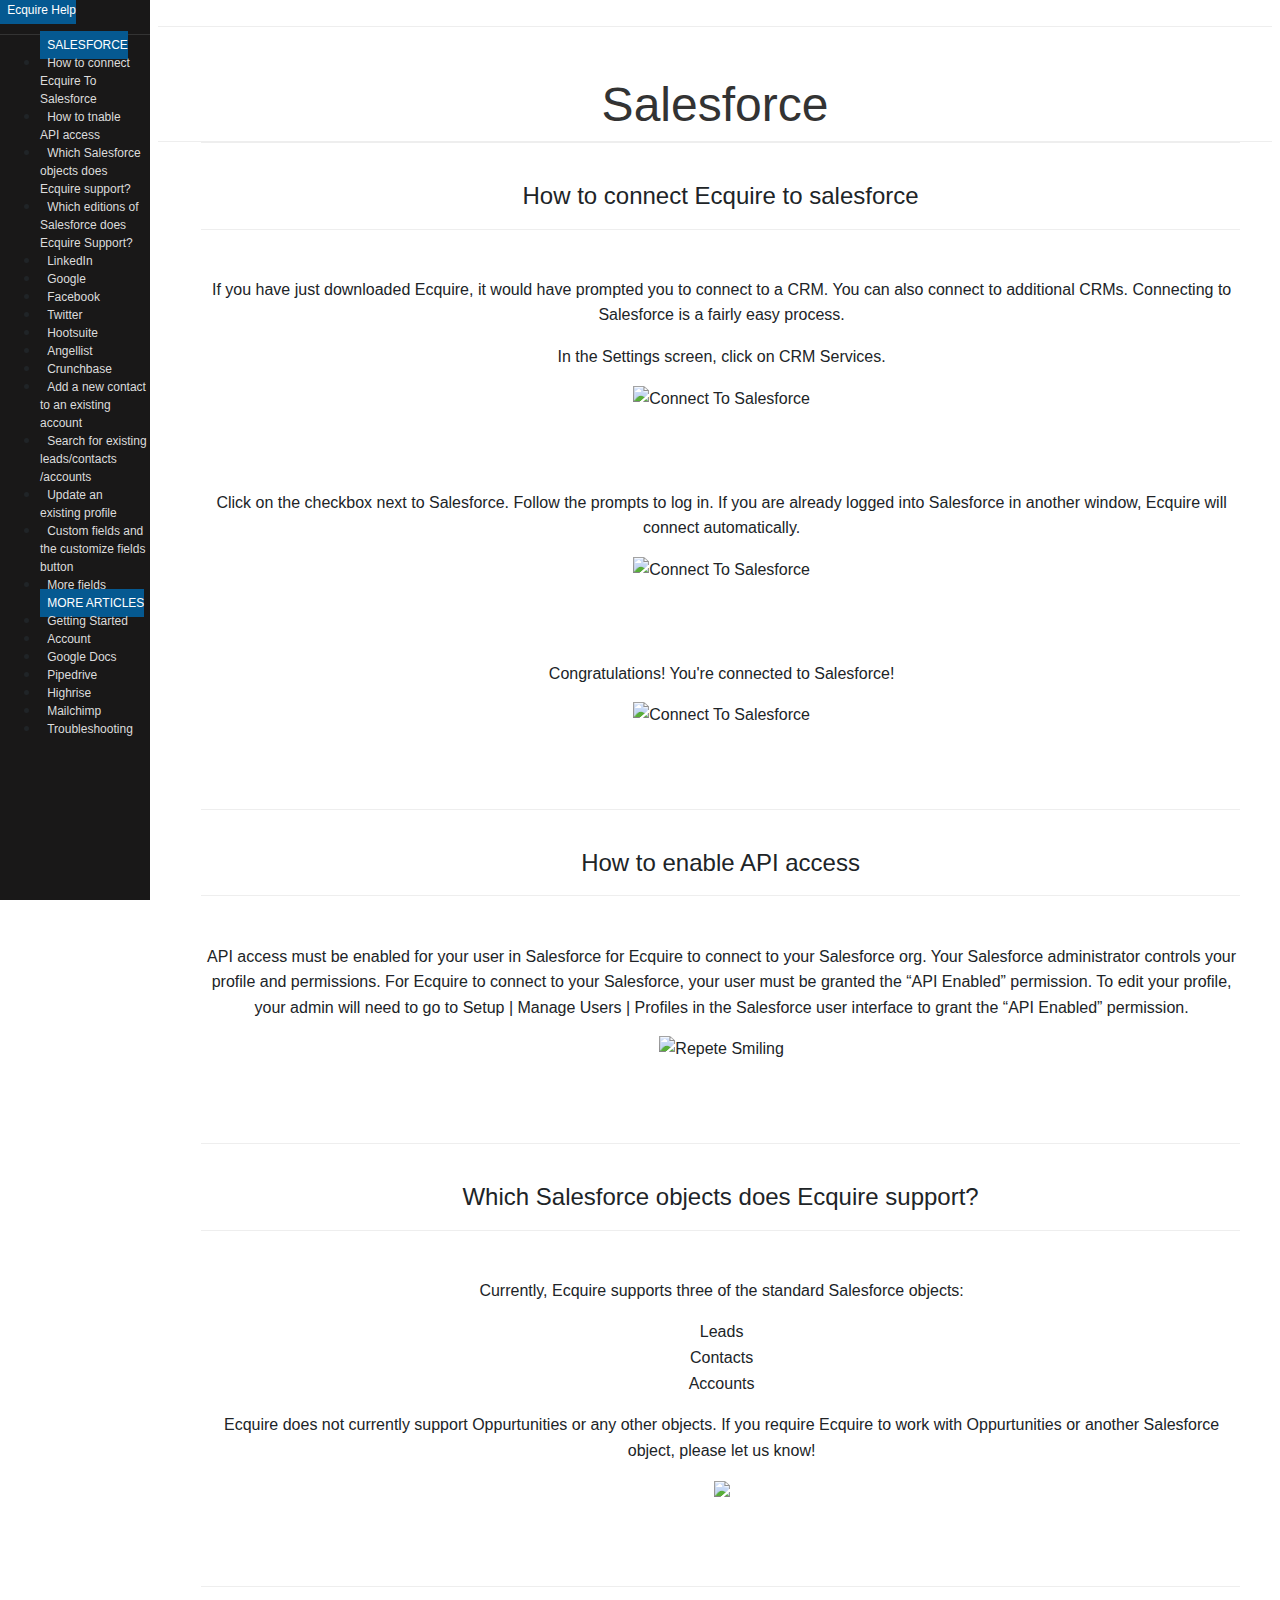
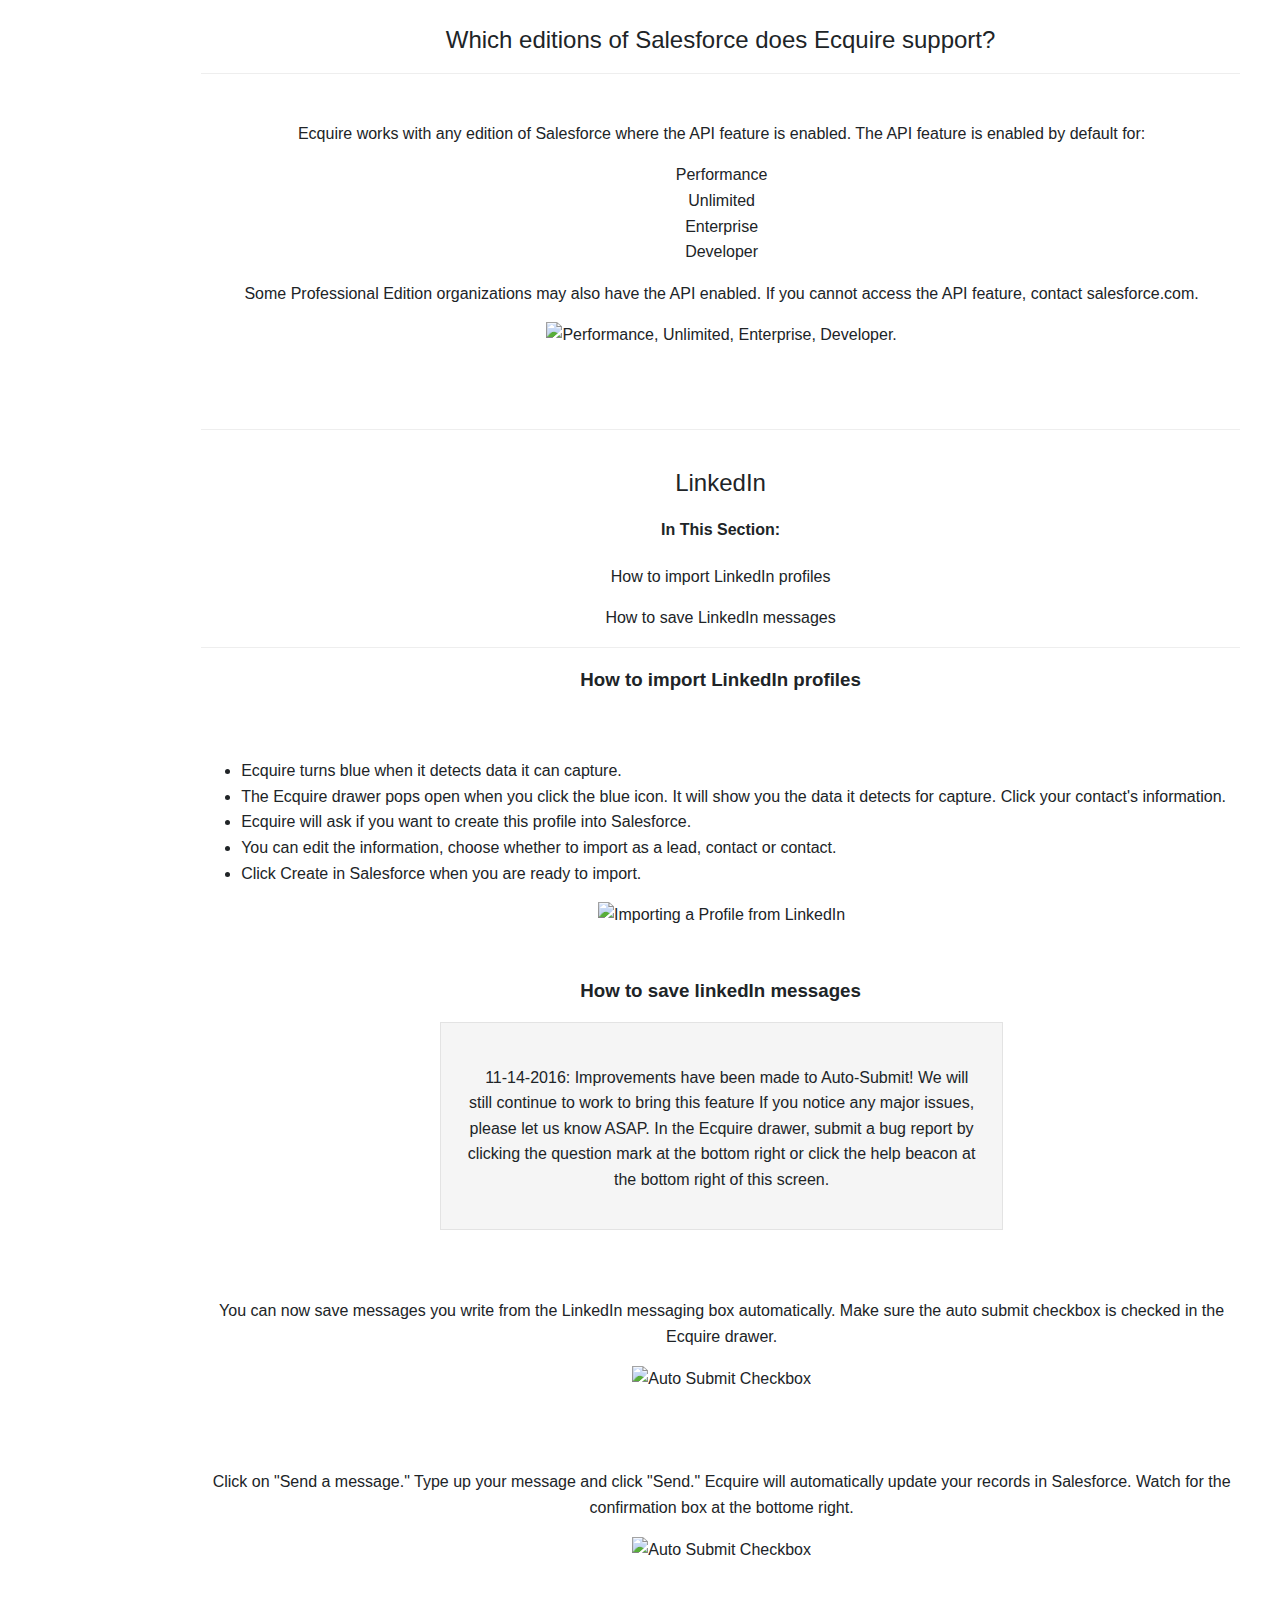
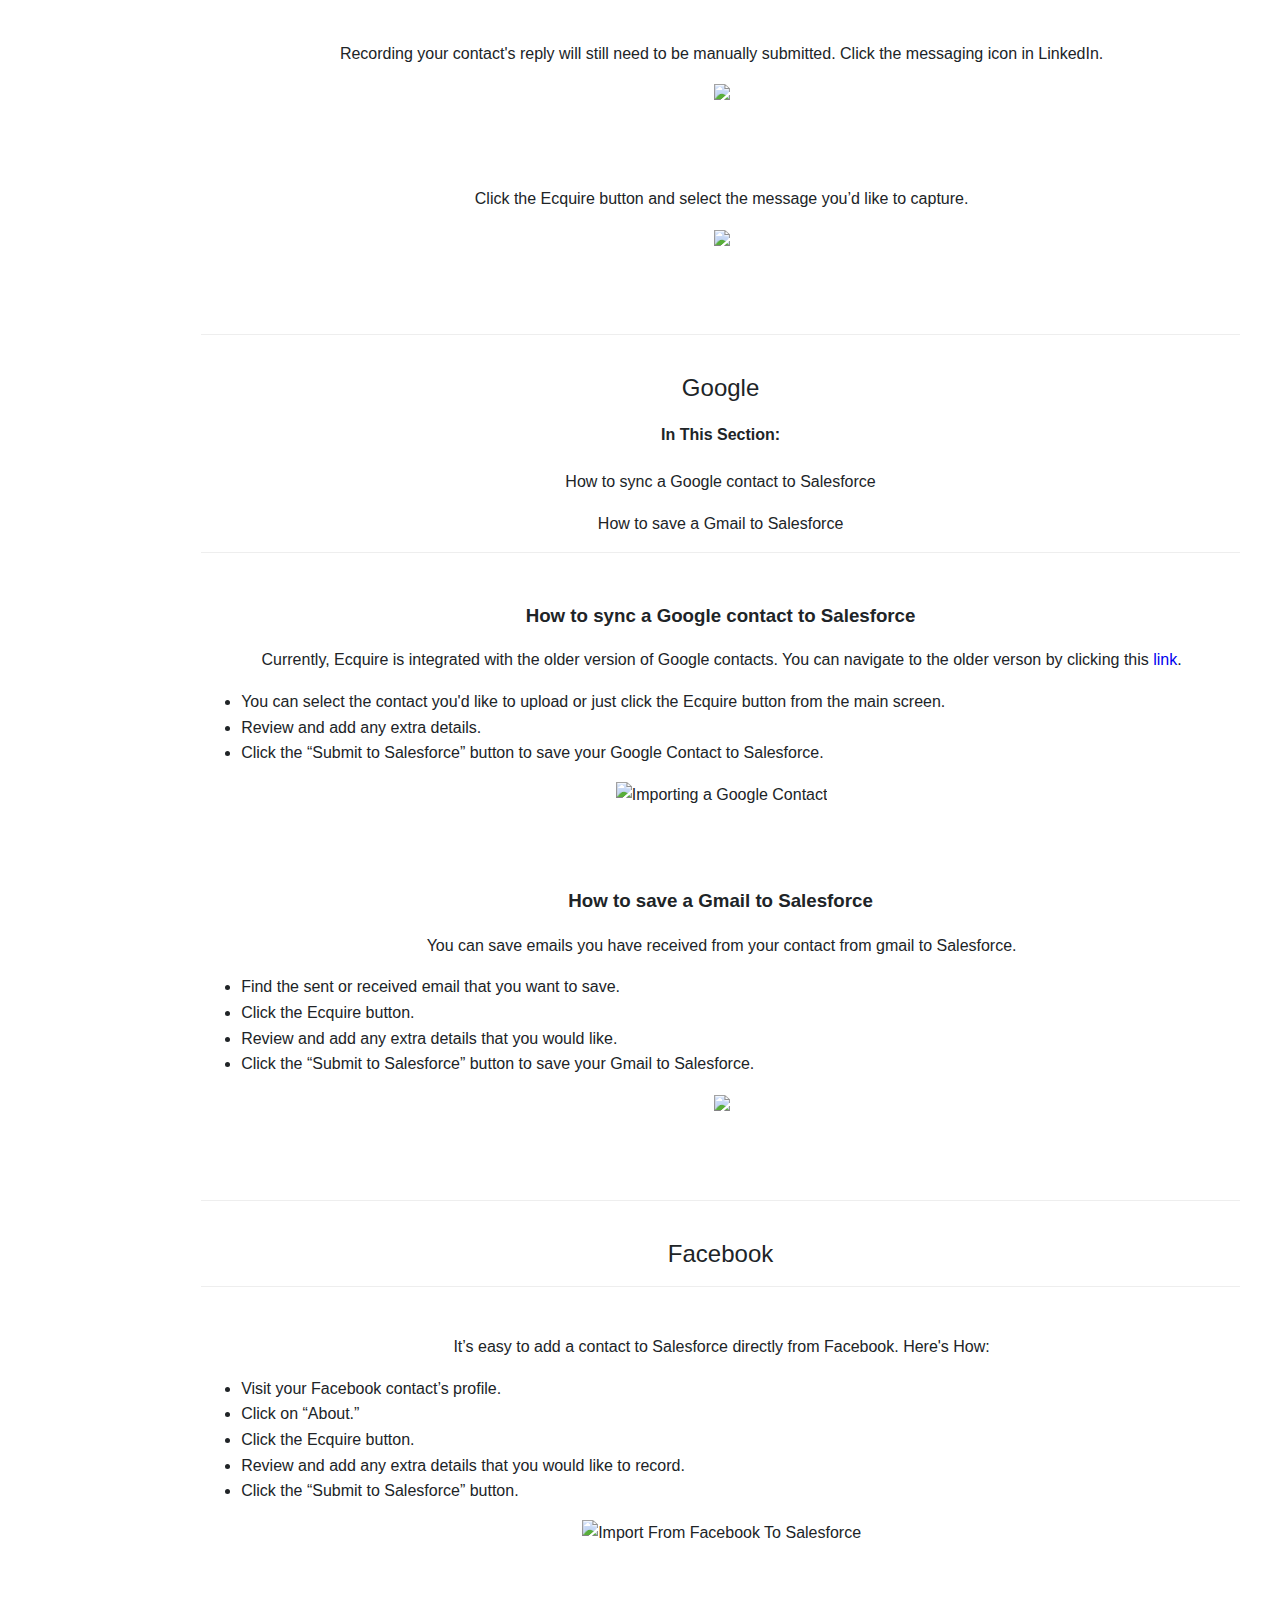
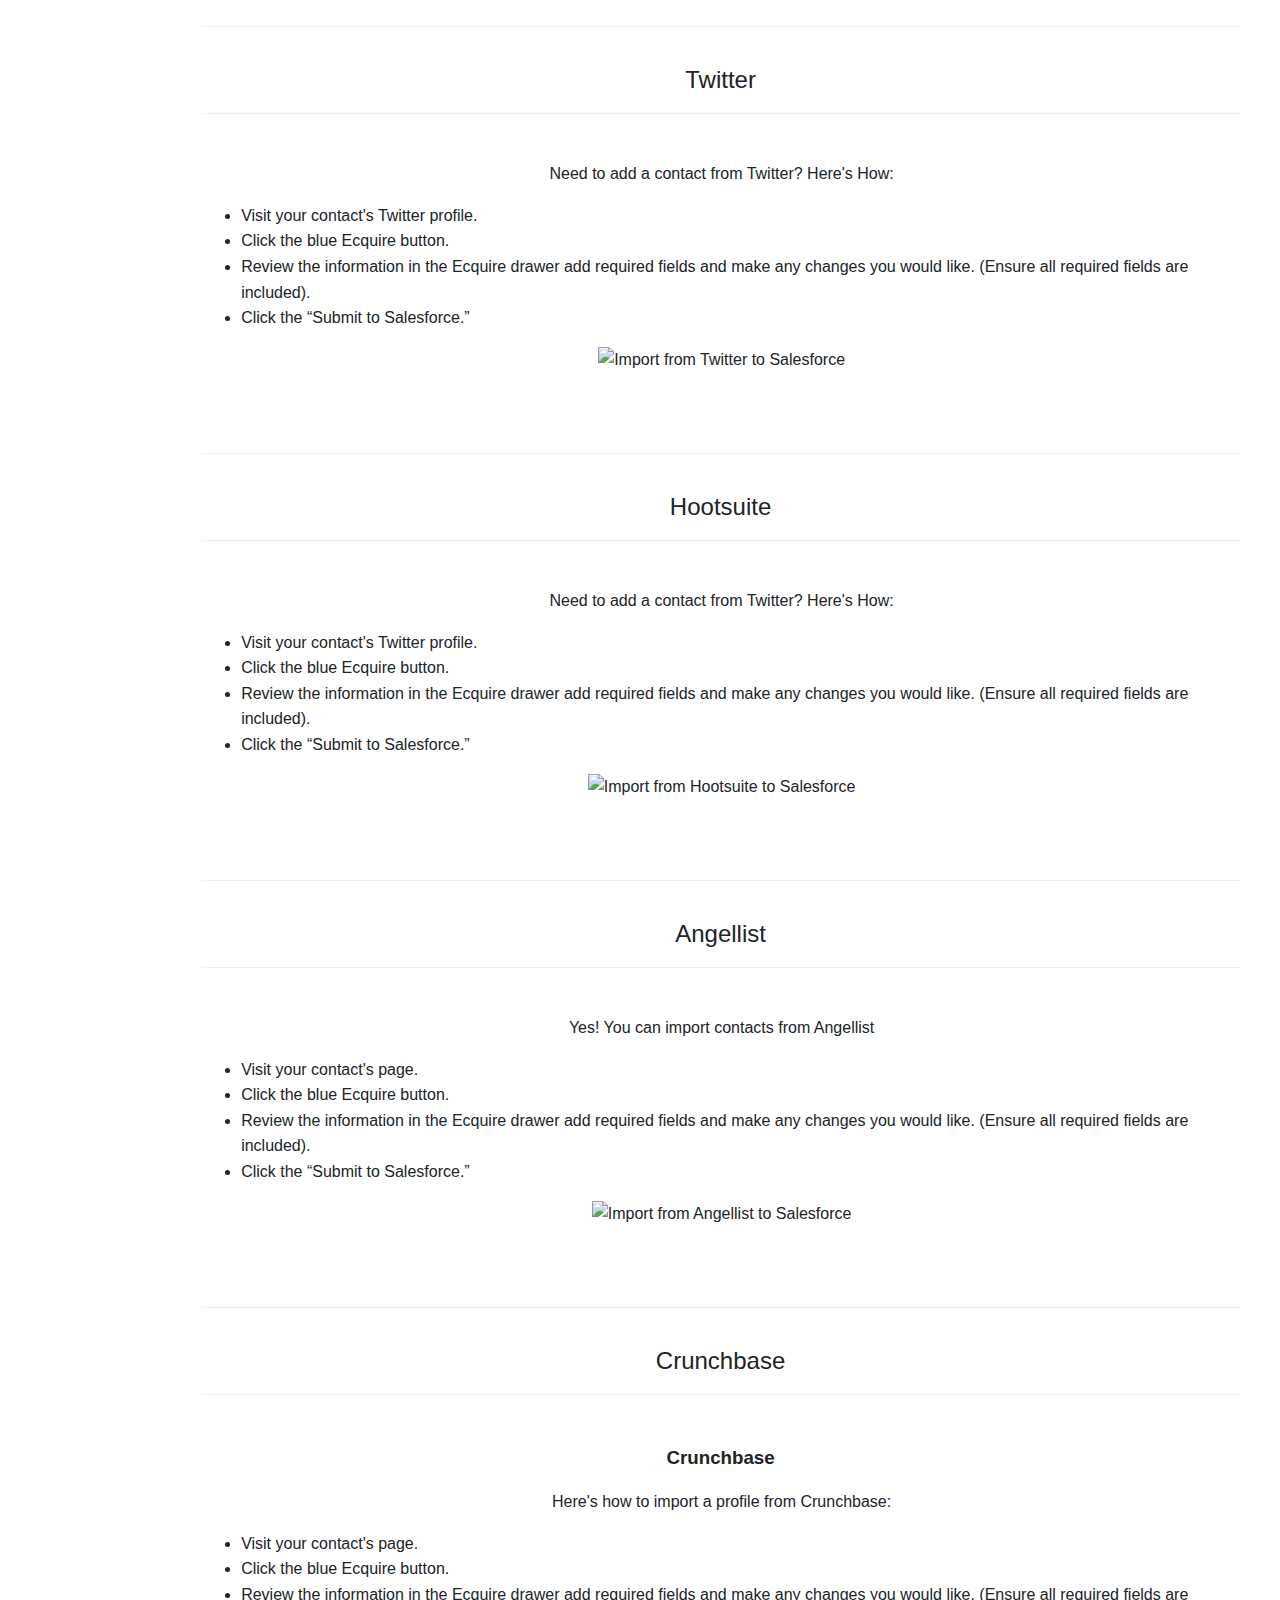
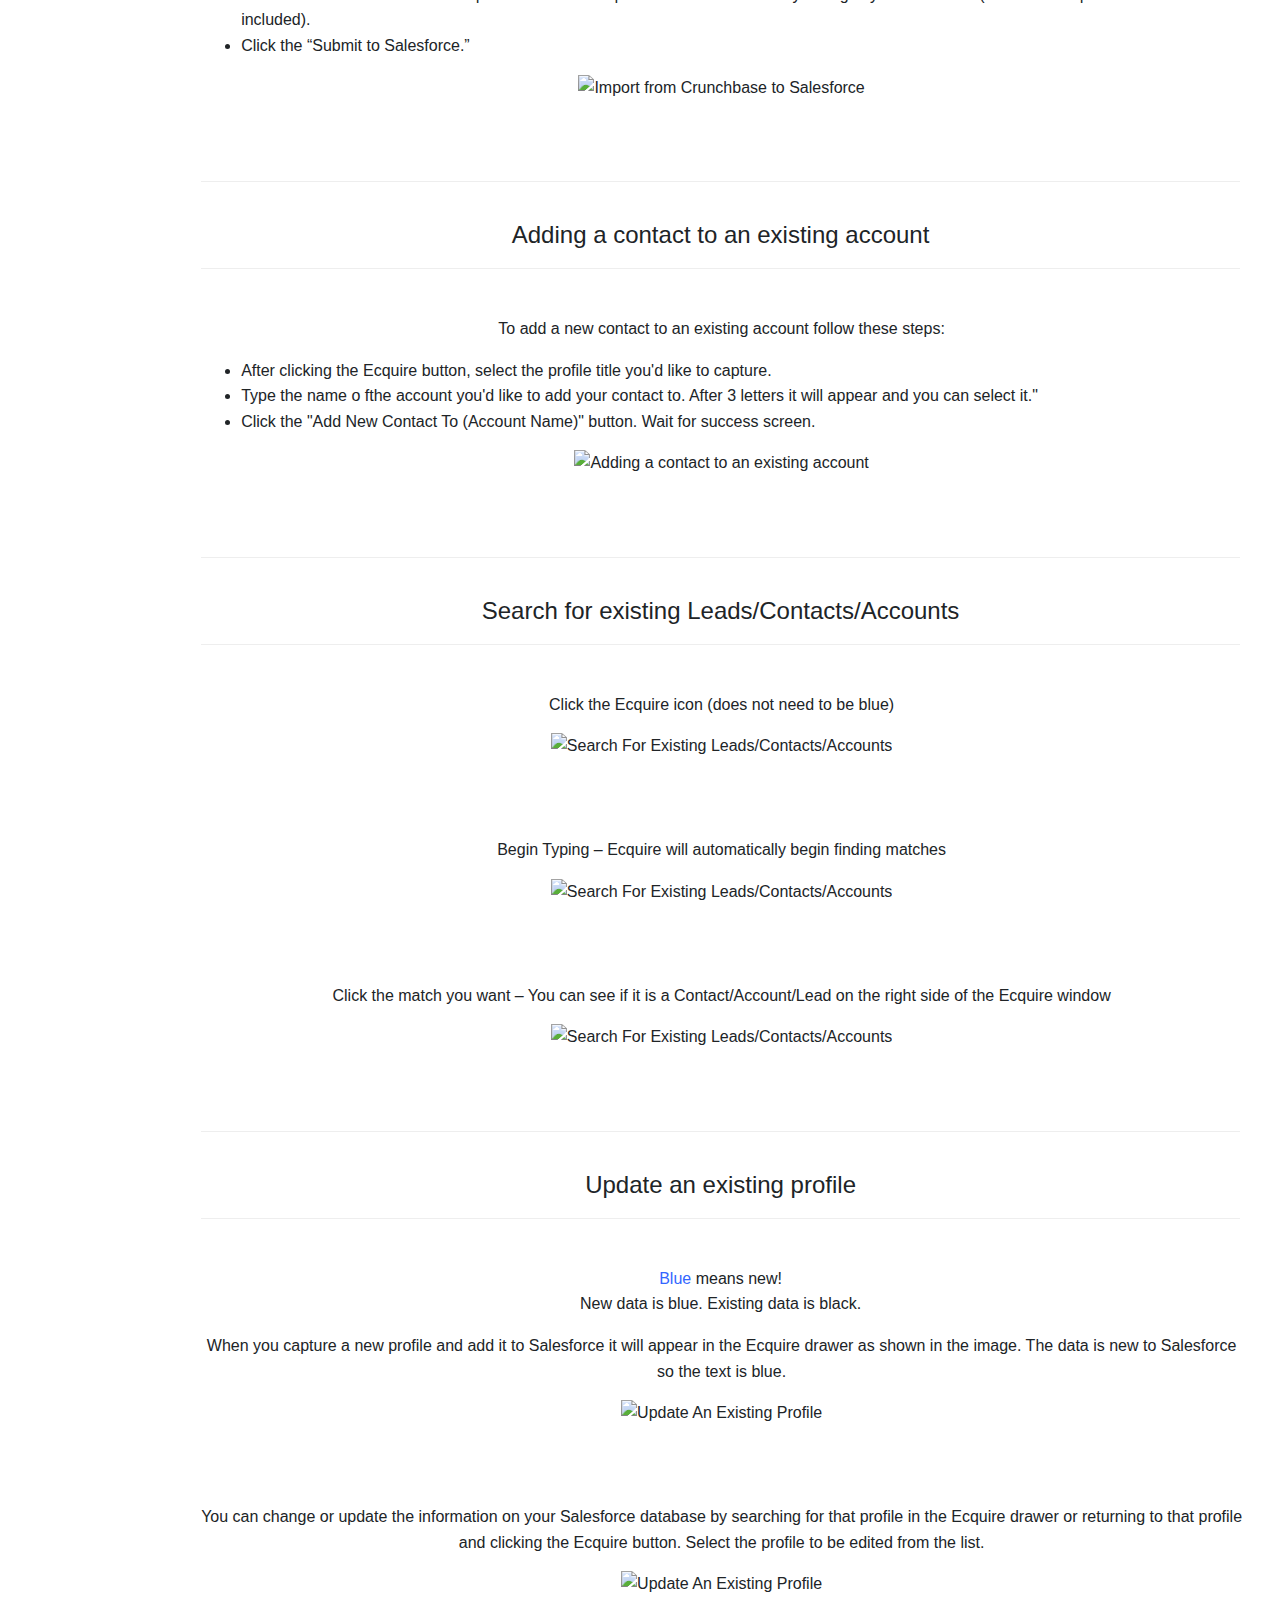
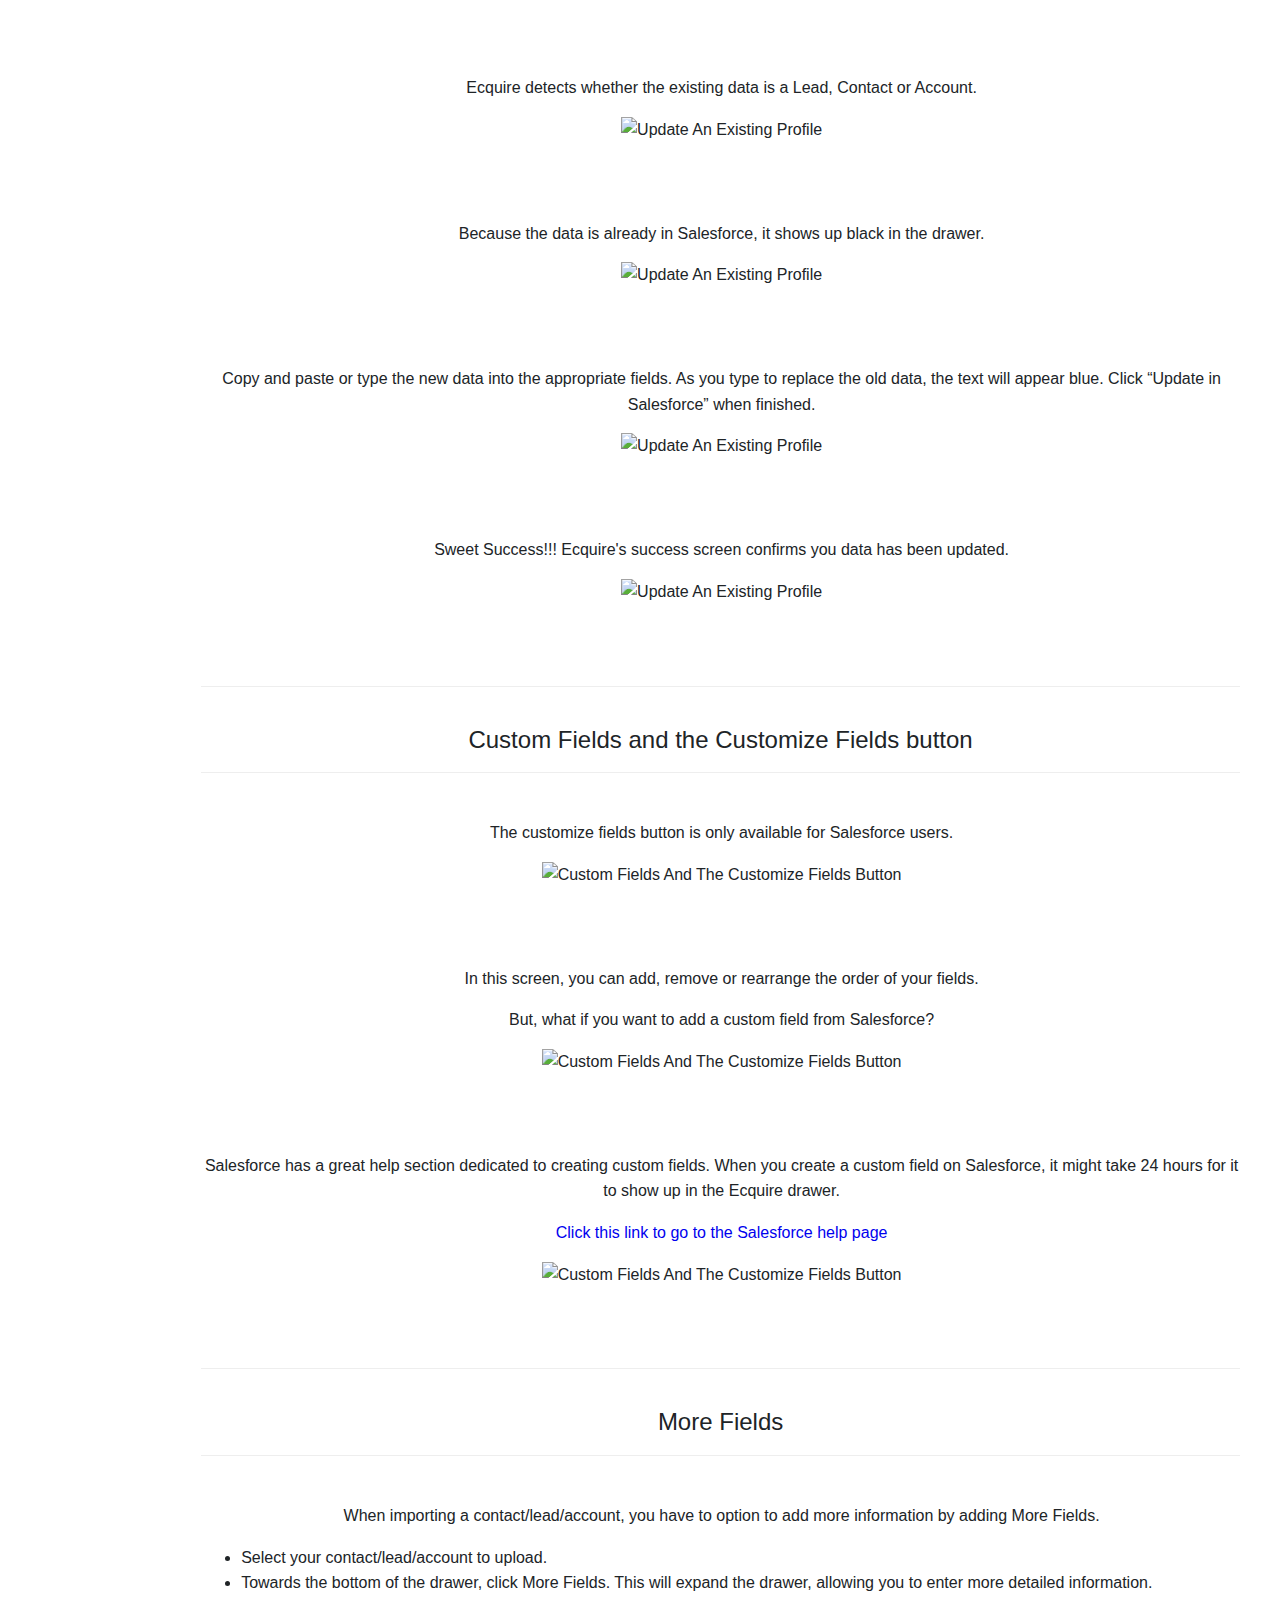
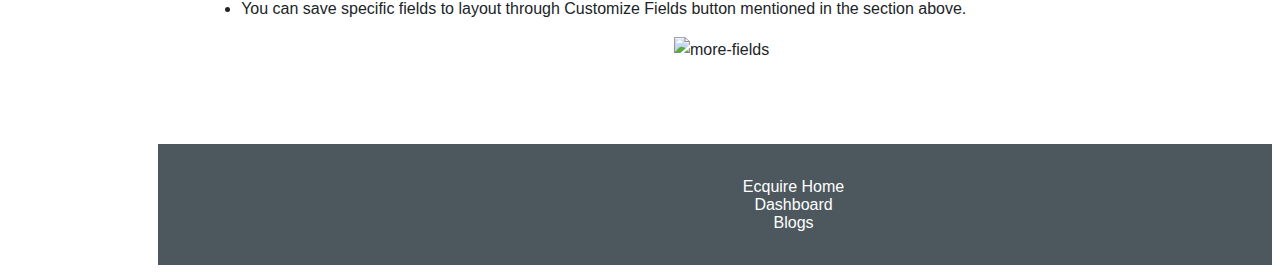
==== salesforce.html @ 756ea535 "added files via upload" ====
<!doctype html>
<html lang="en">
  <head>
    <meta charset="utf-8">
    <meta name="viewport" content="width=device-width, initial-scale=1.0">
    <meta name="description" content="A layout example with a side menu that hides on mobile, just like the Pure website.">

    <title>Ecquire Help</title>

<!-- Custom styles -->
    <link rel="stylesheet" href="http://yui.yahooapis.com/pure/0.6.0/pure-min.css">
    <link rel="stylesheet" href="http://yui.yahooapis.com/pure/0.6.0/grids-responsive-min.css">.
    <script src="https://use.fontawesome.com/72ad68d257.js"></script>
    <link rel="stylesheet" href="css/styles.css">    
  </head>

  <body>
    <div id="layout">
    <!-- Menu toggle -->
    <a href="#menu" id="menuLink" class="menu-link">
    <!-- Hamburger icon -->
      <span></span>
    </a>

      <div id="menu">
        <div class="pure-menu">
          <a class="pure-menu-heading" href="index.html">Ecquire Help</a>
          
          <ul class="pure-menu-list">
            <a class="pure-menu-heading" href="#salesforce">SALESFORCE</a>
            <li class="pure-menu-item"><a href="#connect-salesforce" class="pure-menu-link">How to connect<br>Ecquire To Salesforce</a></li>
            <li class="pure-menu-item"><a href="#api-access" class="pure-menu-link">How to tnable<br>API access</a></li>
            <li class="pure-menu-item"><a href="#salesforce-objects" class="pure-menu-link">Which Salesforce<br>objects does<br>Ecquire support?</a></li>
            <li class="pure-menu-item"><a href="#salesforce-editions" class="pure-menu-link">Which editions of<br>Salesforce does<br>Ecquire Support?</a></li>
            <li class="pure-menu-item"><a href="#salesforce-linkedin" class="pure-menu-link">LinkedIn</a></li>
            <li class="pure-menu-item"><a href="#salesforce-google" class="pure-menu-link">Google</a></li>
            <li class="pure-menu-item"><a href="#salesforce-facebook" class="pure-menu-link">Facebook</a></li>
            <li class="pure-menu-item"><a href="#salesforce-twitter" class="pure-menu-link">Twitter</a></li>
            <li class="pure-menu-item"><a href="#salesforce-hootsuite" class="pure-menu-link">Hootsuite</a></li>
            <li class="pure-menu-item"><a href="#salesforce-angellist" class="pure-menu-link">Angellist</a></li>
            <li class="pure-menu-item"><a href="#salesforce-crunchbase" class="pure-menu-link">Crunchbase</a></li>
            <li class="pure-menu-item"><a href="#existing-accounts" class="pure-menu-link">Add a new contact<br>to an existing account</a></li>
            <li class="pure-menu-item"><a href="#search" class="pure-menu-link">Search for existing<br>leads/contacts<br>/accounts</a></li>
            <li class="pure-menu-item"><a href="#update-exist" class="pure-menu-link">Update an<br>existing profile</a></li>
            <li class="pure-menu-item"><a href="#custom-fields" class="pure-menu-link">Custom fields and<br>the customize fields<br>button</a></li>      
            <li class="pure-menu-item"><a href="#more-fields" class="pure-menu-link">More fields</a></li>
            <a class="pure-menu-heading" href="index.html">MORE ARTICLES</a>
            <li class="pure-menu-item"><a href="gettingstarted.html" class="pure-menu-link">Getting Started</a></li>
            <li class="pure-menu-item"><a href="account.html" class="pure-menu-link">Account</a></li>
            <li class="pure-menu-item"><a href="googledocs.html" class="pure-menu-link">Google Docs</a></li>
            <li class="pure-menu-item"><a href="pipedrive.html" class="pure-menu-link">Pipedrive</a></li>
            <li class="pure-menu-item"><a href="highrise.html" class="pure-menu-link">Highrise</a></li>
            <li class="pure-menu-item"><a href="mailchimp.html" class="pure-menu-link">Mailchimp</a></li>
            <li class="pure-menu-item"><a href="troubleshooting.html" class="pure-menu-link">Troubleshooting</a></li>
          </ul>
        </div><!--/pure-menu-->
      </div><!--/menu-->

      <div class="header">
        <h1 id="salesforce">Salesforce</h1>
      </div>

    <!--CONNECT TO SALESFORCE-->
      <div class="content"> 
        <div class="header">
          <h2 id="connect-salesforce">How to connect Ecquire to salesforce</h2>
        </div>  
        <div class="column-row">
          <div class="pure-u-1 pure-u-md-1-2"> 
            <p>If you have just downloaded Ecquire, it would have prompted you to connect to a CRM. You can also connect to additional CRMs. Connecting to Salesforce is a fairly easy process.</p>
            <p>In the Settings screen, click on CRM Services.</p>
          </div>
          <div class="pure-u-1 pure-u-md-1-2"> 
            <img src="img/salesforce/connectsalesforce.png" class="pure-img" alt="Connect To Salesforce">
          </div>
        </div><!--/column-row-->
        <div class="column-row">
          <div class="pure-u-1 pure-u-md-1-2"> 
            <p>Click on the checkbox next to Salesforce. Follow the prompts to log in. If you are already logged into Salesforce in another window, Ecquire will connect automatically.</p>
          </div>
          <div class="pure-u-1 pure-u-md-1-2"> 
            <img src="img/salesforce/connectsalesforce2.png" class="pure-img" alt="Connect To Salesforce">
          </div>
        </div><!--/column-row-->
        <div class="column-row">
          <div class="pure-u-1 pure-u-md-1-2"> 
            <p>Congratulations! You're connected to Salesforce!</p>
          </div>
          <div class="pure-u-1 pure-u-md-1-2"> 
            <img src="img/salesforce/connectsalesforce3.png" class="pure-img" alt="Connect To Salesforce">
          </div>
        </div><!--/column-row-->
      </div><!--/content-->
    <!--/CONNECT TO SALESFORCE-->

    <!--ENABLE API ACCESS-->
      <div class="content"> 
        <div class="header">
          <h2 id="api-access">How to enable API access</h2>
        </div> 
        <div class="column-row">
          <div class="pure-u-1 pure-u-md-1-2"> 
            <p>API access must be enabled for your user in Salesforce for Ecquire to connect to your Salesforce org. Your Salesforce administrator controls your profile and permissions. For Ecquire to connect to your Salesforce, your user must be granted the “API Enabled” permission. To edit your profile, your admin will need to go to Setup | Manage Users | Profiles in the Salesforce user interface to grant the “API Enabled” permission.</p>
          </div>
          <div class="pure-u-1 pure-u-md-1-2"> 
            <img src="img/smile--shaddow.png" class="pure-img" alt="Repete Smiling">
          </div>
        </div><!--/column-row-->
      </div><!--/content-->
    <!--/ENABLE API ACCESS-->

    <!--SALESFORCE OBJECTS-->
      <div class="content"> 
        <div class="header">
          <h2 id="salesforce-objects">Which Salesforce objects does Ecquire support?</h2>
        </div> 
        <div class="column-row">
          <div class="pure-u-1 pure-u-md-1-2"> 
            <p>Currently, Ecquire supports three of the standard Salesforce objects:</p>
            <p>Leads<br>Contacts<br>Accounts</p>
            <p>Ecquire does not currently support Oppurtunities or any other objects. If you require Ecquire to work with Oppurtunities or another Salesforce object, please let us know!</p>
          </div>
          <div class="pure-u-1 pure-u-md-1-2"> 
            <img src="img/salesforce/salesforce-objects.PNG" class="pure-img" alt+="Leads, Contacts, Accounts">
          </div>
        </div><!--/column-row-->
      </div><!--/content-->
    <!--/SALESFORCE OBJECTS-->

    <!--SALESFORCE EDITIONS-->
      <div class="content"> 
        <div class="header">
          <h2 id="salesforce-editions">Which editions of Salesforce does Ecquire support?</h2>
        </div> 
        <div class="column-row">
          <div class="pure-u-1 pure-u-md-1-2"> 
            <p>Ecquire works with any edition of Salesforce where the API feature is enabled. The API feature is enabled by default for:</p>
            <p>Performance<br>Unlimited<br>Enterprise<br>Developer</p>
            <p>Some Professional Edition organizations may also have the API enabled. If you cannot access the API feature, contact salesforce.com.</p>
          </div>
          <div class="pure-u-1 pure-u-md-1-2"> 
            <img src="img/salesforce/salesforce-editions.PNG" class="pure-img" alt="Performance, Unlimited, Enterprise, Developer.">
          </div>
        </div><!--/column-row-->
      </div><!--/content-->
    <!--/SALESFORCE EDITIONS-->


    <!--LINKEDIN-->
      <div class="content">
        <div class="header">
          <h2 id="salesforce-linkedin">LinkedIn</h2>
          <h4 class="subsection">In This Section:</h4>
          <p><a href="#salesforce-import-linkedin" class="subsection">How to import LinkedIn profiles</a></p>
          <p><a href="#salesforce-linkedin-messages" class="subsection">How to save LinkedIn messages</a></p>
        </div>
    <!--How to import LinkedIn profiles-->
      <h3 id="salesforce-import-linkedin">How to import LinkedIn profiles</h3>
        <div class="column-row">
          <div class="pure-u-1 pure-u-md-1-2">
            <ul class="instructions"> 
              <li>Ecquire turns blue when it detects data it can capture.</li>
              <li>The Ecquire drawer pops open when you click the blue icon. It will show you the data it detects for capture. Click your contact's information.</li>
              <li>Ecquire will ask if you want to create this profile into Salesforce.</li>
              <li>You can edit the information, choose whether to import as a lead, contact or contact.</li>
              <li>Click Create in Salesforce when you are ready to import.</li>
          </div>
          <div class="pure-u-1 pure-u-md-1-2"> 
            <img src="img/importprofile6.gif" class="pure-img" alt="Importing a Profile from LinkedIn">
          </div>
        </div><!--/column-row-->
    <!--How to save LinkedIn messages-->
      <h3 id="salesforce-linkedin-messages">How to save linkedIn messages</h3>
        <div class="announcement">
          <p><i class="fa fa-exclamation big-exclamation" aria-hidden="true"></i>11-14-2016: Improvements have been made to Auto-Submit! We will still continue to work to bring this feature If you notice any major issues, please let us know ASAP. In the Ecquire drawer, submit a bug report by clicking the question mark at the bottom right or click the help beacon at the bottom right of this screen.</p>
        </div><!--/announcement--> 
        <div class="column-row">
          <div class="pure-u-1 pure-u-md-1-2">
            <p>You can now save messages you write from the LinkedIn messaging box automatically. Make sure the auto submit checkbox is checked in the Ecquire drawer.</p>
          </div>   
          <div class="pure-u-1 pure-u-md-1-2"> 
            <img src="img/salesforce/auto-submit-checkbox.png" class="pure-img" alt="Auto Submit Checkbox">
          </div>
        </div><!--/column-row-->
        <div class="column-row">
          <div class="pure-u-1 pure-u-md-1-2">
            <p>Click on "Send a message." Type up your message and click "Send." Ecquire will automatically update your records in Salesforce.
              Watch for the confirmation box at the bottome right.</p>
          </div>   
          <div class="pure-u-1 pure-u-md-1-2"> 
            <img src="img/salesforce/auto-submit-fixed1.gif" class="pure-img" alt="Auto Submit Checkbox">
          </div>
        </div><!--/column-row-->
        <div class="column-row">
          <div class="pure-u-1 pure-u-md-1-2">
            <p>Recording your contact's reply will still need to be manually submitted.  Click the messaging icon in LinkedIn.</p>
          </div>   
          <div class="pure-u-1 pure-u-md-1-2"> 
            <img src="img/salesforce/autosubmit-temp-fix1.png" class="pure-img" "Manually Submit Messages">
          </div>
        </div><!--/column-row-->
        <div class="column-row">
          <div class="pure-u-1 pure-u-md-1-2"> 
            <p>Click the Ecquire button and select the message you’d like to capture.</p>
          </div>
          <div class="pure-u-1 pure-u-md-1-2"> 
            <img src="img/autosubmit-temp-fix2.gif" class="pure-img">
          </div>
        </div><!--/column-row-->
      </div><!--/content--> 
    <!--/LINKEDIN-->


    <!--GOOGLE-->
      <div class="content">
        <div class="header">
          <h2 id="salesforce-google">Google</h2>
          <h4 class="subsection">In This Section:</h4>
          <p><a href="#google-contacts" class="subsection">How to sync a Google contact to Salesforce</a></p>
          <p><a href="#gmail-salesforce" class="subsection">How to save a Gmail to Salesforce</a></p>
        </div> 

    <!--How to sync Google contacts-->
        <div class="column-row">
          <h3 id="google-contacts">How to sync a Google contact to Salesforce</h3>
          <div class="pure-u-1 pure-u-md-1-2"> 
            <p>Currently, Ecquire is integrated with the older version of Google contacts. You can navigate to the older verson by clicking this <a href="https://www.google.com/contacts/u/0/?cplus=0#contacts">link</a>.</p>
            <ul class="instructions">
              <li>You can select the contact you'd like to upload or just click the Ecquire button from the main screen.</li>
              <li>Review and add any extra details.</li>
              <li>Click the “Submit to Salesforce” button to save your Google Contact to Salesforce.</li>
            </ul>
          </div>
          <div class="pure-u-1 pure-u-md-1-2"> 
            <img src="img/salesforce/googlesync.gif" class="pure-img" alt="Importing a Google Contact">
          </div>
        </div><!--/column-row-->
    
    <!--How to save a Gmail to Salesforce-->
        <div class="column-row">
          <h3 id="gmail-salesforce">How to save a Gmail to Salesforce</h3>
          <div class="pure-u-1 pure-u-md-1-2"> 
            <p>You can save emails you have received from your contact from gmail to Salesforce.</p>
            <ul class="instructions">
              <li>Find the sent or received email that you want to save.</li>
              <li>Click the Ecquire button.</li>
              <li>Review and add any extra details that you would like.</li>
              <li>Click the “Submit to Salesforce” button to save your Gmail to Salesforce.</li>
            </ul>
          </div>
          <div class="pure-u-1 pure-u-md-1-2"> 
            <img src="img/salesforce/gmailtosalesforce.gif" class="pure-img" "Manually Submitting A Gmail">
          </div>
        </div><!--/column-row-->
      </div><!--/content-->
    <!--/GOOGLE-->

    <!--FACEBOOK-->
      <div class="content">
        <div class="header">
          <h2 id="salesforce-facebook">Facebook</h2>
        </div>
        <div class="column-row">
          <div class="pure-u-1 pure-u-md-1-2"> 
            <p>It’s easy to add a contact to Salesforce directly from Facebook. Here's How:</p>
            <ul class="instructions">
              <li>Visit your Facebook contact’s profile.</li>
              <li>Click on “About.”</li>
              <li>Click the Ecquire button.</li>
              <li>Review and add any extra details that you would like to record.</li>
              <li>Click the “Submit to Salesforce” button.</li>
            </ul>
          </div>
          <div class="pure-u-1 pure-u-md-1-2"> 
            <img src="img/salesforce/facebook-salesforce.gif" class="pure-img" alt="Import From Facebook To Salesforce">
          </div>
        </div><!--/column-row-->
      </div><!--/content-->
    <!--/FACEBOOK-->

    <!--TWITTER-->
      <div class="content">
        <div class="header">
          <h2 id="salesforce-twitter">Twitter</h2>
        </div>
        <div class="column-row">
          <div class="pure-u-1 pure-u-md-1-2"> 
            <p>Need to add a contact from Twitter? Here's How:</p>
            <ul class="instructions">
              <li>Visit your contact's Twitter profile.</li>
              <li>Click the blue Ecquire button.</li>
              <li>Review the information in the Ecquire drawer add required fields and make any changes you would like. (Ensure all required fields are included).</li>
              <li>Click the “Submit to Salesforce.”</li>
            </ul>
          </div>
          <div class="pure-u-1 pure-u-md-1-2"> 
            <img src="img/salesforce/twitter-salesforce.gif" class="pure-img" alt="Import from Twitter to Salesforce">
          </div>
        </div><!--/column-row-->
      </div><!--/content-->
    <!--/TWITTER-->

    <!--HOOTSUITE-->
      <div class="content">
        <div class="header">
          <h2 id="salesforce-hootsuite">Hootsuite</h2>
        </div>
        <div class="column-row">
          <div class="pure-u-1 pure-u-md-1-2"> 
            <p>Need to add a contact from Twitter? Here's How:</p>
            <ul class="instructions">
              <li>Visit your contact's Twitter profile.</li>
              <li>Click the blue Ecquire button.</li>
              <li>Review the information in the Ecquire drawer add required fields and make any changes you would like. (Ensure all required fields are included).</li>
              <li>Click the “Submit to Salesforce.”</li>
            </ul>
          </div>
          <div class="pure-u-1 pure-u-md-1-2"> 
            <img src="img/salesforce/hootsuite-salesforce.gif" class="pure-img" alt="Import from Hootsuite to Salesforce">
          </div>
        </div><!--/column-row-->
      </div><!--/content-->
    <!--/HOOTSUITE-->

    <!--ANGELLIST-->
      <div class="content">
        <div class="header">
          <h2 id="salesforce-angellist">Angellist</h2>
        </div>
        <div class="column-row">
          <div class="pure-u-1 pure-u-md-1-2"> 
            <p>Yes! You can import contacts from Angellist</p>
            <ul class="instructions">
              <li>Visit your contact's page.</li>
              <li>Click the blue Ecquire button.</li>
              <li>Review the information in the Ecquire drawer add required fields and make any changes you would like. (Ensure all required fields are included).</li>
              <li>Click the “Submit to Salesforce.”</li>
            </ul>
          </div>
          <div class="pure-u-1 pure-u-md-1-2"> 
            <img src="img/salesforce/angellist-salesforce.gif" class="pure-img" alt="Import from Angellist to Salesforce">
          </div>
        </div><!--/column-row-->
      </div><!--/content-->
    <!--/ANGELLIST-->

    <!--CRUNCHBASE-->
      <div class="content">
        <div class="header">
          <h2 id="salesforce-crunchbase">Crunchbase</h2>
        </div>
        <div class="column-row">
          <h3 id="salesforce-crunchbase">Crunchbase</h3>
          <div class="pure-u-1 pure-u-md-1-2"> 
            <p>Here's how to import a profile from Crunchbase:</p>
            <ul class="instructions">
              <li>Visit your contact's page.</li>
              <li>Click the blue Ecquire button.</li>
              <li>Review the information in the Ecquire drawer add required fields and make any changes you would like. (Ensure all required fields are included).</li>
              <li>Click the “Submit to Salesforce.”</li>
            </ul>
          </div>
          <div class="pure-u-1 pure-u-md-1-2"> 
            <img src="img/salesforce/crunchbase-salesforce.gif" class="pure-img" alt="Import from Crunchbase to Salesforce">
          </div>
        </div><!--/column-row-->
      </div><!--/content-->
    <!--/CRUNCHBASE-->

    <!--ADDING A CONTACT TO AN EXISTING ACCOUNT-->
      <div class="content">
        <div class="header">
          <h2 id="existing-accounts">Adding a contact to an existing account</h2>
        </div>
        <div class="column-row">
          <div class="pure-u-1 pure-u-md-1-2">
            <p>To add a new contact to an existing account follow these steps:</p>
            <ul class="instructions">
              <li>After clicking the Ecquire button, select the profile title you'd like to capture.</li>
              <li>Type the name o fthe account you'd like to add your contact to.  After 3 letters it will appear and you can select it."</li>
              <li>Click the "Add New Contact To (Account Name)" button.  Wait for success screen.</li>
            </ul> 
          </div>
          <div class="pure-u-1 pure-u-md-1-2"> 
            <img src="img/salesforce/addContact-existingAccount.gif" class="pure-img" alt="Adding a contact to an existing account">
          </div>
        </div><!--/column-row-->
      </div><!--/content-->
    <!--/ADDING A CONTACT TO AN EXISTING ACCOUNT-->

    <!--SEARCH FOR EXISTING LEADS/CONTACTS/ACCOUNTS-->
      <div class="content">
        <div class="header">
          <h2 id="search">Search for existing Leads/Contacts/Accounts</h2>
        </div>
        <div class="column-row">
          <div class="pure-u-1 pure-u-md-1-2">
            <p>Click the Ecquire icon (does not need to be blue)</p>
          </div>
          <div class="pure-u-1 pure-u-md-1-2"> 
            <img src="img/salesforce/searchsalesforce1.png" class="pure-img" alt="Search For Existing Leads/Contacts/Accounts">
          </div>
        </div><!--/column-row-->
        <div class="column-row">
          <div class="pure-u-1 pure-u-md-1-2">
            <p>Begin Typing – Ecquire will automatically begin finding matches</p>
          </div>
          <div class="pure-u-1 pure-u-md-1-2"> 
            <img src="img/salesforce/searchsalesforce2.png" class="pure-img" alt="Search For Existing Leads/Contacts/Accounts">
          </div>
        </div><!--/column-row-->
        <div class="column-row">
          <div class="pure-u-1 pure-u-md-1-2">
            <p>Click the match you want – You can see if it is a Contact/Account/Lead on the right side of the Ecquire window</p>
          </div>
          <div class="pure-u-1 pure-u-md-1-2"> 
            <img src="img/salesforce/searchsalesforce3.png" class="pure-img" alt="Search For Existing Leads/Contacts/Accounts">
          </div>
        </div><!--/column-row-->
      </div><!--/content-->
    <!--/SEARCH FOR EXISTING LEADS/CONTACTS/ACCOUNTS-->

    <!--UPDATE AN EXISTING PROFILE-->
      <div class="content">
        <div class="header">
          <h2 id="update-exist">Update an existing profile</h2>
        </div>
        <div class="column-row">
          <p><strong><span id="blue">Blue</span> means new!</strong><br> New data is blue. Existing data is black.</p>
          <div class="pure-u-1 pure-u-md-1-2">
            <p>When you capture a new profile and add it to Salesforce it will appear in the Ecquire drawer as shown in the image. The data is new to Salesforce so the text is blue.</p>
          </div>
          <div class="pure-u-1 pure-u-md-1-2"> 
            <img src="img/salesforce/update-existing1.png" class="pure-img" alt="Update An Existing Profile">
          </div>
        </div><!--/column-row-->
        <div class="column-row">
          <div class="pure-u-1 pure-u-md-1-2">
            <p>You can change or update the information on your Salesforce database by searching for that profile in the Ecquire drawer or returning to that profile and clicking the Ecquire button. Select the profile to be edited from the list.</p>
          </div>
          <div class="pure-u-1 pure-u-md-1-2"> 
            <img src="img/salesforce/update-existing2.png" class="pure-img" alt="Update An Existing Profile">
          </div>
        </div><!--/column-row-->
        <div class="column-row">
          <div class="pure-u-1 pure-u-md-1-2">
            <p>Ecquire detects whether the existing data is a Lead, Contact or Account.</p>
          </div>
          <div class="pure-u-1 pure-u-md-1-2"> 
            <img src="img/salesforce/update-existing3.png" class="pure-img" alt="Update An Existing Profile">
          </div>
        </div><!--/column-row-->
        <div class="column-row">
          <div class="pure-u-1 pure-u-md-1-2">
            <p>Because the data is already in Salesforce, it shows up black in the drawer.</p>
          </div>
          <div class="pure-u-1 pure-u-md-1-2"> 
            <img src="img/salesforce/update-existing4.png" class="pure-img" alt="Update An Existing Profile">
          </div>
        </div><!--/column-row-->
        <div class="column-row">
          <div class="pure-u-1 pure-u-md-1-2">
            <p>Copy and paste or type the new data into the appropriate fields. As you type to replace the old data, the text will appear blue. Click “Update in Salesforce” when finished.</p>
          </div>
          <div class="pure-u-1 pure-u-md-1-2"> 
            <img src="img/salesforce/update-existing5.png" class="pure-img" alt="Update An Existing Profile">
          </div>
        </div><!--/column-row-->
        <div class="column-row">
          <div class="pure-u-1 pure-u-md-1-2">
            <p>Sweet Success!!! Ecquire's success screen confirms you data has been updated.</p>
          </div>
          <div class="pure-u-1 pure-u-md-1-2"> 
            <img src="img/salesforce/update-existing6.png" class="pure-img" alt="Update An Existing Profile">
          </div>
        </div><!--/column-row-->
      </div><!--/content-->
    <!--/UPDATE AN EXISTING PROFILE-->

    <!--CUSTOM FIELDS AND THE CUSTOMIZE FIELDS BUTTON-->
      <div class="content">
        <div class="header">
          <h2 id="custom-fields">Custom Fields and the Customize Fields button</h2>
        </div>
        <div class="column-row">
          <div class="pure-u-1 pure-u-md-1-2">
            <p>The customize fields button is only available for Salesforce users.</p>
          </div>
          <div class="pure-u-1 pure-u-md-1-2"> 
            <img src="img/salesforce/custom-fields1.PNG" class="pure-img" alt="Custom Fields And The Customize Fields Button">
          </div>
        </div><!--/column-row-->
        <div class="column-row">
          <div class="pure-u-1 pure-u-md-1-2">
            <p>In this screen, you can add, remove or rearrange the order of your fields.</p>
            <p>But, what if you want to add a custom field from Salesforce?</p>
          </div>
          <div class="pure-u-1 pure-u-md-1-2"> 
            <img src="img/salesforce/custom-fields2.PNG" class="pure-img" alt="Custom Fields And The Customize Fields Button">
          </div>
        </div><!--/column-row-->
        <div class="column-row">
          <div class="pure-u-1 pure-u-md-1-2">
            <p>Salesforce has a great help section dedicated to creating custom fields. When you create a custom field on Salesforce, it might take 24 hours for it to show up in the Ecquire drawer.</p>
            <p><a href="https://help.salesforce.com/apex/HTViewHelpDoc?id=adding_fields.htm&language=en_US">Click this link to go to the Salesforce help page</a></p>
          </div>
          <div class="pure-u-1 pure-u-md-1-2"> 
            <img src="img/salesforce/custom-fields3.gif" class="pure-img" alt="Custom Fields And The Customize Fields Button">
          </div>
        </div><!--/column-row-->
      </div><!--/content-->
    <!--/CUSTOM FIELDS AND THE CUSTOMIZE FIELDS BUTTON-->

    <!--MORE FIELDS-->
      <div class="content">
        <div class="header">
          <h2 id="more-fields">More Fields</h2>
        </div>
        <div class="column-row">
          <div class="pure-u-1 pure-u-md-1-2">
            <p>When importing a contact/lead/account, you have to option to add more information by adding More Fields.</p>
            <ul class="instructions">
              <li>Select your contact/lead/account to upload.</li>
              <li>Towards the bottom of the drawer, click More Fields. This will expand the drawer, allowing you to enter more detailed information.</li>
              <li>You can save specific fields to layout through Customize Fields button mentioned in the section above.</li>
            </ul> 
          </div>
          <div class="pure-u-1 pure-u-md-1-2"> 
            <img src="img/salesforce/more-fields.gif" class="pure-img" alt="more-fields">
          </div>
        </div><!--/column-row-->
      </div><!--/content-->
    <!--/MORE FIELDS-->

    <!--HELP SCOUT BEACON-->
      <div id ="hs-beacon">
        <div data-reactid-hs=".0">
          <iframe style="background:transparent;border:none;bottom:12px;height:80px;position:fixed;right:18px;top:auto;width:80px;z-index:1050;" data-reactid-hs=".0.0">
            <html>
              <head></head>
              <body>
                <div data-reactid-hs=".1">
                  <link type="text/css" rel="stylesheet" href="https://djtflbt20bdde.cloudfront.net/css/styles.c52ea201.css" data-reactid-hs=".1.0">
                  <style data-reactid-hs=".1.1:0">.widget-trigger, .btn, .double-bounce1, .double-bounce2, .email-icon { background-color: #32a8d9; } .search-results, a { color: #32a8d9; } .btn:hover, .btn:focus { background-color: #1e94c5; } .btn:disabled, .btn:disabled:hover, .btn.disabled, .btn.disabled:hover, .btn[type=disabled], .btn[type=disabled]:hover { background-color: #46bced; }</style>
                  <button class="widget-trigger widget-trigger__bouy" style="display:none;cursor:pointer;" data-reactid-hs=".1.1:1">Help</button>
                </div>
              </body>
            </html>
          </iframe>
          <iframe style="border: none; bottom: 89px; height: 0px; position: fixed; right: 15px; top: auto; width: 450px; z-index: 1050;" data-reactid-hs=".0.1">
            <html>
              <head>
                <meta http-equiv="X-UA-Compatible" content="IE=edge">
                <meta name="viewport" content="width=device-width, initial-scale=1">
                <meta name="author" content="Help Scout"><base href="//docs.helpscout.net/">
              </head>
              <body>
                <div data-reactid-hs=".2">
                  <link type="text/css" rel="stylesheet" href="https://djtflbt20bdde.cloudfront.net/css/styles.c52ea201.css" data-reactid-hs=".2.0">
                  <style data-reactid-hs=".2.1:0">
                    .widget-trigger, .btn, .double-bounce1, .double-bounce2, .email-icon { background-color: #32a8d9; } .search-results, a { color: #32a8d9; } .btn:hover, .btn:focus { background-color: #1e94c5; } .btn:disabled, .btn:disabled:hover, .btn.disabled, .btn.disabled:hover, .btn[type=disabled], .btn[type=disabled]:hover { background-color: #46bced; }
                  </style>
                  <div class="main hidden" style="max-height: 283px; visibility: hidden;" tabindex="1" data-reactid-hs=".2.1:1">
                    <div class="beacon-wrapper" data-reactid-hs=".2.1:1.0">
                      <div class="modal-close modal-close__absolute hidden" style="height: auto;" data-reactid-hs=".2.1:1.0.0">
                        <svg viewBox="0 0 26.1 26.1" xmlns="http://www.w3.org/2000/svg">
                          <polygon points="26.1,1.7 24.4,0 13,11.3 1.7,0 0,1.7 11.3,13 0,24.4 1.7,26.1 13,14.8 24.4,26.1 26.1,24.4 14.8,13 ">
                          </polygon>
                        </svg>
                      </div>
                      <form class="search-form hidden" data-reactid-hs=".2.1:1.0.1">
                        <div data-reactid-hs=".2.1:1.0.1.0">
                          <input class="search-form--input" type="text" placeholder="What can we help you with?" autocomplete="off" offset="18" data-reactid-hs=".2.1:1.0.1.0.0">
                        </div>
                        <a href="#" class="search-form--submit" data-reactid-hs=".2.1:1.0.1.1">Submit</a>
                        <div class="search-spinner hidden" data-reactid-hs=".2.1:1.0.1.2">
                          <div class="double-bounce1" data-reactid-hs=".2.1:1.0.1.2.0">
                          </div>
                          <div class="double-bounce2" data-reactid-hs=".2.1:1.0.1.2.1">
                          </div>
                        </div>
                      </form>
                      <div class="content results hidden" style="max-height:400px;" data-reactid-hs=".2.1:1.0.2">
                        <ol class="search-results" data-reactid-hs=".2.1:1.0.2.1"></ol>
                        <p class="search-empty" data-reactid-hs=".2.1:1.0.2.2">
                          <span data-reactid-hs=".2.1:1.0.2.2.0">No results found for</span>
                          <span data-reactid-hs=".2.1:1.0.2.2.1"> "</span>
                          <span data-reactid-hs=".2.1:1.0.2.2.2"></span>
                          <span data-reactid-hs=".2.1:1.0.2.2.3">"</span>
                        </p>
                      </div>
                      <div class="content article hidden" style="height:auto;max-height:none;min-height:none;" data-reactid-hs=".2.1:1.0.3">
                        <h1 class="article--title" data-reactid-hs=".2.1:1.0.3.0"></h1>
                        <a href="" class="article--open-original" title="Open the article in a new window" target="_blank" data-reactid-hs=".2.1:1.0.3.1"></a>
                        <div class="article--content" data-reactid-hs=".2.1:1.0.3.2">
                        </div>
                      </div>
                      <div class="contact" style="max-height: 277px;" data-reactid-hs=".2.1:1.0.4">
                        <div class="" data-reactid-hs=".2.1:1.0.4.0">
                          <div class="content" data-reactid-hs=".2.1:1.0.4.0.0">
                            <form class="contact--form" data-reactid-hs=".2.1:1.0.4.0.0.0">
                              <div class="form-control" data-reactid-hs=".2.1:1.0.4.0.0.0.2">
                                <div data-reactid-hs=".2.1:1.0.4.0.0.0.2.0">
                                  <input type="text" name="name" maxlength="60" placeholder="Your Name" offset="6" data-reactid-hs=".2.1:1.0.4.0.0.0.2.0.0">
                                </div>
                                <div class="form-control--error-message" data-reactid-hs=".2.1:1.0.4.0.0.0.2.1">Please enter your name</div>
                              </div>
                              <div class="form-control" data-reactid-hs=".2.1:1.0.4.0.0.0.3">
                                <div data-reactid-hs=".2.1:1.0.4.0.0.0.3.0">
                                  <input type="email" name="email" maxlength="100" placeholder="Email address" offset="6" data-reactid-hs=".2.1:1.0.4.0.0.0.3.0.0">
                                </div>
                                <div class="form-control--error-message" data-reactid-hs=".2.1:1.0.4.0.0.0.3.1">Please enter a valid email address</div>
                              </div>
                              <div class="form-control" data-reactid-hs=".2.1:1.0.4.0.0.0.4">
                                <div data-reactid-hs=".2.1:1.0.4.0.0.0.4.0">
                                  <input type="text" name="subject" maxlength="100" placeholder="Subject" autocomplete="off" offset="6" data-reactid-hs=".2.1:1.0.4.0.0.0.4.0.0">
                                </div>
                                <div class="form-control--error-message" data-reactid-hs=".2.1:1.0.4.0.0.0.4.1">Please enter a subject</div>
                              </div>
                              <div class="form-control" data-reactid-hs=".2.1:1.0.4.0.0.0.6">
                                <div data-reactid-hs=".2.1:1.0.4.0.0.0.6.0">
                                  <textarea class="contact--textarea" name="message" placeholder="How can we help you?" offset="6" data-reactid-hs=".2.1:1.0.4.0.0.0.6.0.0"></textarea>
                                </div>
                                <div class="form-control--error-message" data-reactid-hs=".2.1:1.0.4.0.0.0.6.1">Please enter a message</div>
                              </div>
                              <input type="text" id="phone" name="phone" data-reactid-hs=".2.1:1.0.4.0.0.0.7">
                              <div class="contact--submit" data-reactid-hs=".2.1:1.0.4.0.0.0.8">
                                <button type="submit" class="btn" data-reactid-hs=".2.1:1.0.4.0.0.0.8.0">Send</button>
                                <input type="file" class="hidden" data-reactid-hs=".2.1:1.0.4.0.0.0.8.1">
                                <div class="" data-reactid-hs=".2.1:1.0.4.0.0.0.8.2">
                                  <a class="contact--attach contact--attach__remove" href="#" style="display:none;" title="Remove file" data-reactid-hs=".2.1:1.0.4.0.0.0.8.2.0">x</a>
                                  <a class="contact--attach" href="#" data-reactid-hs=".2.1:1.0.4.0.0.0.8.2.1">Attach a file</a>
                                  <div class="form-control--error-message" data-reactid-hs=".2.1:1.0.4.0.0.0.8.2.2">The maximum file size is 10mb</div>
                                </div>
                              </div>
                            </form>
                          </div>
                        </div>
                        <div class="hidden" data-reactid-hs=".2.1:1.0.4.1">
                          <div class="content" data-reactid-hs=".2.1:1.0.4.1.0">
                            <div class="contact-success" data-reactid-hs=".2.1:1.0.4.1.0.0">
                              <div class="contact-success--icon" data-reactid-hs=".2.1:1.0.4.1.0.0.0">
                                <object class="email-icon" type="image/svg+xml" data="https://djtflbt20bdde.cloudfront.net/img/email-sent.61f9143c.svg" data-reactid-hs=".2.1:1.0.4.1.0.0.0.0">Email icon</object>
                              </div>
                              <h1 class="contact-success--message" data-reactid-hs=".2.1:1.0.4.1.0.0.1">Message sent!</h1>
                              <p class="contact-success--followup" data-reactid-hs=".2.1:1.0.4.1.0.0.2">Thanks for reaching out! Someone from our team will get back to you soon.</p>
                            </div>
                            <div class="contact-success--powered" data-reactid-hs=".2.1:1.0.4.1.0.1">
                              <a href="http://www.helpscout.net/" target="_blank" data-reactid-hs=".2.1:1.0.4.1.0.1.0">Powered by Help Scout</a>
                            </div>
                          </div>
                        </div>
                      </div>
                      <div class="search-actions hidden" data-reactid-hs=".2.1:1.0.5">
                        <div class="search-actions--container" data-reactid-hs=".2.1:1.0.5.0">
                          <a href="#" class="btn" data-reactid-hs=".2.1:1.0.5.0.0">Send a Message</a>
                        </div>
                      </div>
                    </div>
                  </div>
                </div>
              </body>
            </html>
          </iframe>
        </div>
      </div><!--/hs-beacon-->
    <!--/HELP SCOUT BEACON-->

      <footer>
        <div class="pure-g">
          <div class="pure-u-1 pure-u-md-1-3 footer-item"><a class="footer-item-link" href="http://ecquire.com/" >Ecquire Home</a></div>
          <div class="pure-u-1 pure-u-md-1-3 footer-item"><a class="footer-item-link" href="http://dashboard.ecquire.com/admin">Dashboard</a></div>
          <div class="pure-u-1 pure-u-md-1-3 footer-item"><a class="footer-item-link" href="http://ecquire.com/blog">Blogs</a></div>
        </div>
      </footer>

    </div><!--/layout-->

  <!--general ui for whole website-->
  <script src="js/ui.js"></script>
  
  <!--help scout beacon-->
  <script src="js/helpScoutBeacon.js"></script>

  
  <script src="https://ajax.googleapis.com/ajax/libs/jquery/1.12.4/jquery.min.js"></script>
  
  <!--smooth scroll-->
  <script src="js/smoothScroll.js"></script>
  </body>
</html>
---- css/styles.css ----
/*General CSS for the whole website*/
body {
  color: #202427;
  font-family: "Helvetica Neue", "Helvetica", sans-serif;
  font-weight: 100;
}
.pure-button {
  background-color: #8cc63f;
}
.pure-img-responsive {
  max-width: 100%;
  height: auto;
}
.pure-u-1 {
  margin-right: -.20%;
  text-align: center;
}
.pure-group {
  margin: 1%;
}

a {
  text-decoration: none;
}

p {
  color: #202427;
}
.pure-input-rounded {
  color: black;
}

.subsection {
  color: #202427;
}



/*Styles for Index.html*/
.hero-header {
  background-image: url('../img/hero-header.png');
  height: 525px;
  background-position: bottom;
}

.title-search {
  text-align: center;
  padding-top: 2.5%;
  color: white;
}

#title {
  font-size: 3em;
  font-weight: 100;
  margin-bottom: -1%;
}

#subtitle {
  font-weight: 100;
}

.topic-group {
  text-align: center;
  padding: 3% 3% 5% 3%;
}

.topic-group-2 {
  padding: 5% 3% 10% 3%;
}

.topic-title {
  font-weight: 100;
  font-family: "Helvetica Neue", "Helvetica", sans-serif;
  color: #202427;
}

.big-exclamation {
  font-size: 30px;
  padding: 1%;
}

.announcement {
  width: 50%;
  background: #f5f5f5;
  border: 1px solid #e3e3e3;
  padding: 2%;
  margin-left: 23%;
  margin-bottom: 2%;
}

#mini-announce {
  font-size: 12px;
  font-style: italic;
}

/*Styles for footer*/
footer {
  padding: 3%;
  background-color: #4c575e;  
}

.footer-item {
  margin-right: -15%;
}
.footer-item-link {
  color: white;
}


/*Style from PureCSS*/
/*Add transition to containers so they can push in and out.*/
#layout,
#menu,
.menu-link {
  -webkit-transition: all 0.2s ease-out;
  -moz-transition: all 0.2s ease-out;
  -ms-transition: all 0.2s ease-out;
  -o-transition: all 0.2s ease-out;
  transition: all 0.2s ease-out;
}

/*This is the parent `<div>` that contains the menu and the content area.*/
#layout {
  position: relative;
  padding-left: 0;
}
  #layout.active #menu {
    left: 150px;
    width: 150px;
    }

  #layout.active .menu-link {
    left: 150px;
    }

/*The content `<div>` is where all your content goes.*/
.content {
  margin: 0 auto;
  padding: 0 2em;
  margin-bottom: 50px;
  margin-left: 1%;
  line-height: 1.6em;
  text-align: center;
}
  .content p {
    text-align: center;
  }

  .column-row {
    padding-top: 3%;
    padding-bottom: 3%;
  }

.header {
  margin: 0;
  color: #333;
  text-align: center;
  padding: 2.5em 2em 0;
  border-bottom: 1px solid #eee;
  border-top: 1px solid #eee;
 }
  .header h1 {
    margin: 0.2em 0;
    font-size: 3em;
    font-weight: 300;
  }
  .header h2 {
    font-weight: 300;
    color: #ccc;
    padding: 0;
    margin-top: 0;
    color: #202427;
    }

.content-subhead {
    margin: 50px 0 20px 0;
    font-weight: 300;
    color: #888;
}

#uninstallpro {
  border-top: 1px solid #eee;
}

.instructions {
  text-align: left;
}

#blue {
  color: #3366ff;;
}



/*
The `#menu` `<div>` is the parent `<div>` that contains the `.pure-menu` that
appears on the left side of the page.
*/

#menu {
    margin-left: -150px; /* "#menu" width */
    width: 150px;
    position: fixed;
    top: 0;
    left: 0;
    bottom: 0;
    z-index: 1000; /* so the menu or its navicon stays above all content */
    background: #191818;
    overflow-y: auto;
    -webkit-overflow-scrolling: touch;
}
    /*
    All anchors inside the menu should be styled like this.
    */
    #menu a {
        color: #dcdcdc;
        border: none;
        padding: 0.6em 0 0.6em 0.6em;
        font-size: 12px;
    }

    /*
    Remove all background/borders, since we are applying them to #menu.
    */
     #menu .pure-menu,
     #menu .pure-menu ul {
        border: none;
        background: transparent;
    }

    /*
    Add that light border to separate items into groups.
    */
    #menu .pure-menu ul,
    #menu .pure-menu .menu-item-divided {
        border-top: 1px solid #333;
        padding-bottom: 20px;
    }
        /*
        Change color of the anchor links on hover/focus.
        */
        #menu .pure-menu li a:hover,
        #menu .pure-menu li a:focus,
        #menu .pure-menu li a:active {
          background: #333;
        }

    /*
    This styles the selected menu item `<li>`.
    */
    #menu .pure-menu-selected,
    #menu .pure-menu-heading {
        background: rgb(5, 89, 145);
    }
        /*
        This styles a link within a selected menu item `<li>`.
        */
        #menu .pure-menu-selected a {
            color: #fff;
        }

    /*
    This styles the menu heading.
    */
    #menu .pure-menu-heading {
        font-size: 75%;
        color: #fff;
        margin: 0;
    }

/* -- Dynamic Button For Responsive Menu -------------------------------------*/

/*
The button to open/close the Menu is custom-made and not part of Pure. Here's
how it works:
*/

/*
`.menu-link` represents the responsive menu toggle that shows/hides on
small screens.
*/
.menu-link {
    position: fixed;
    display: block; /* show this only on small screens */
    top: 0;
    left: 0; /* "#menu width" */
    background: #000;
    background: rgba(0,0,0,0.7);
    font-size: 5px; /* change this value to increase/decrease button size */
    z-index: 10;
    width: 2em;
    height: auto;
    padding: 2.1em 1.6em;
}

    .menu-link:hover,
    .menu-link:focus {
        background: #000;
    }

    .menu-link span {
        position: relative;
        display: block;
    }

    .menu-link span,
    .menu-link span:before,
    .menu-link span:after {
        background-color: #fff;
        width: 100%;
        height: 0.2em;
    }

        .menu-link span:before,
        .menu-link span:after {
            position: absolute;
            margin-top: -0.6em;
            content: " ";
        }

        .menu-link span:after {
            margin-top: 0.6em;
        }


/* -- Responsive Styles (Media Queries) ------------------------------------- */

/*
Hides the menu at `48em`, but modify this based on your app's needs.
*/
@media (min-width: 48em) {

    .header,
    .content {
        padding-left: 2em;
        padding-right: 2em;
    }

    #layout {
        padding-left: 150px; /* left col width "#menu" */
        left: 0;
    }
    #menu {
        left: 150px;
    }

    .menu-link {
        position: fixed;
        left: 150px;
        display: none;
    }

    #layout.active .menu-link {
        left: 150px;
    }
}

@media (max-width: 48em) {
    /* Only apply this when the window is small. Otherwise, the following
    case results in extra padding on the left:
        * Make the window small.
        * Tap the menu to trigger the active state.
        * Make the window large again.
    */
    #layout.active {
        position: relative;
        left: 150px;
    }
}
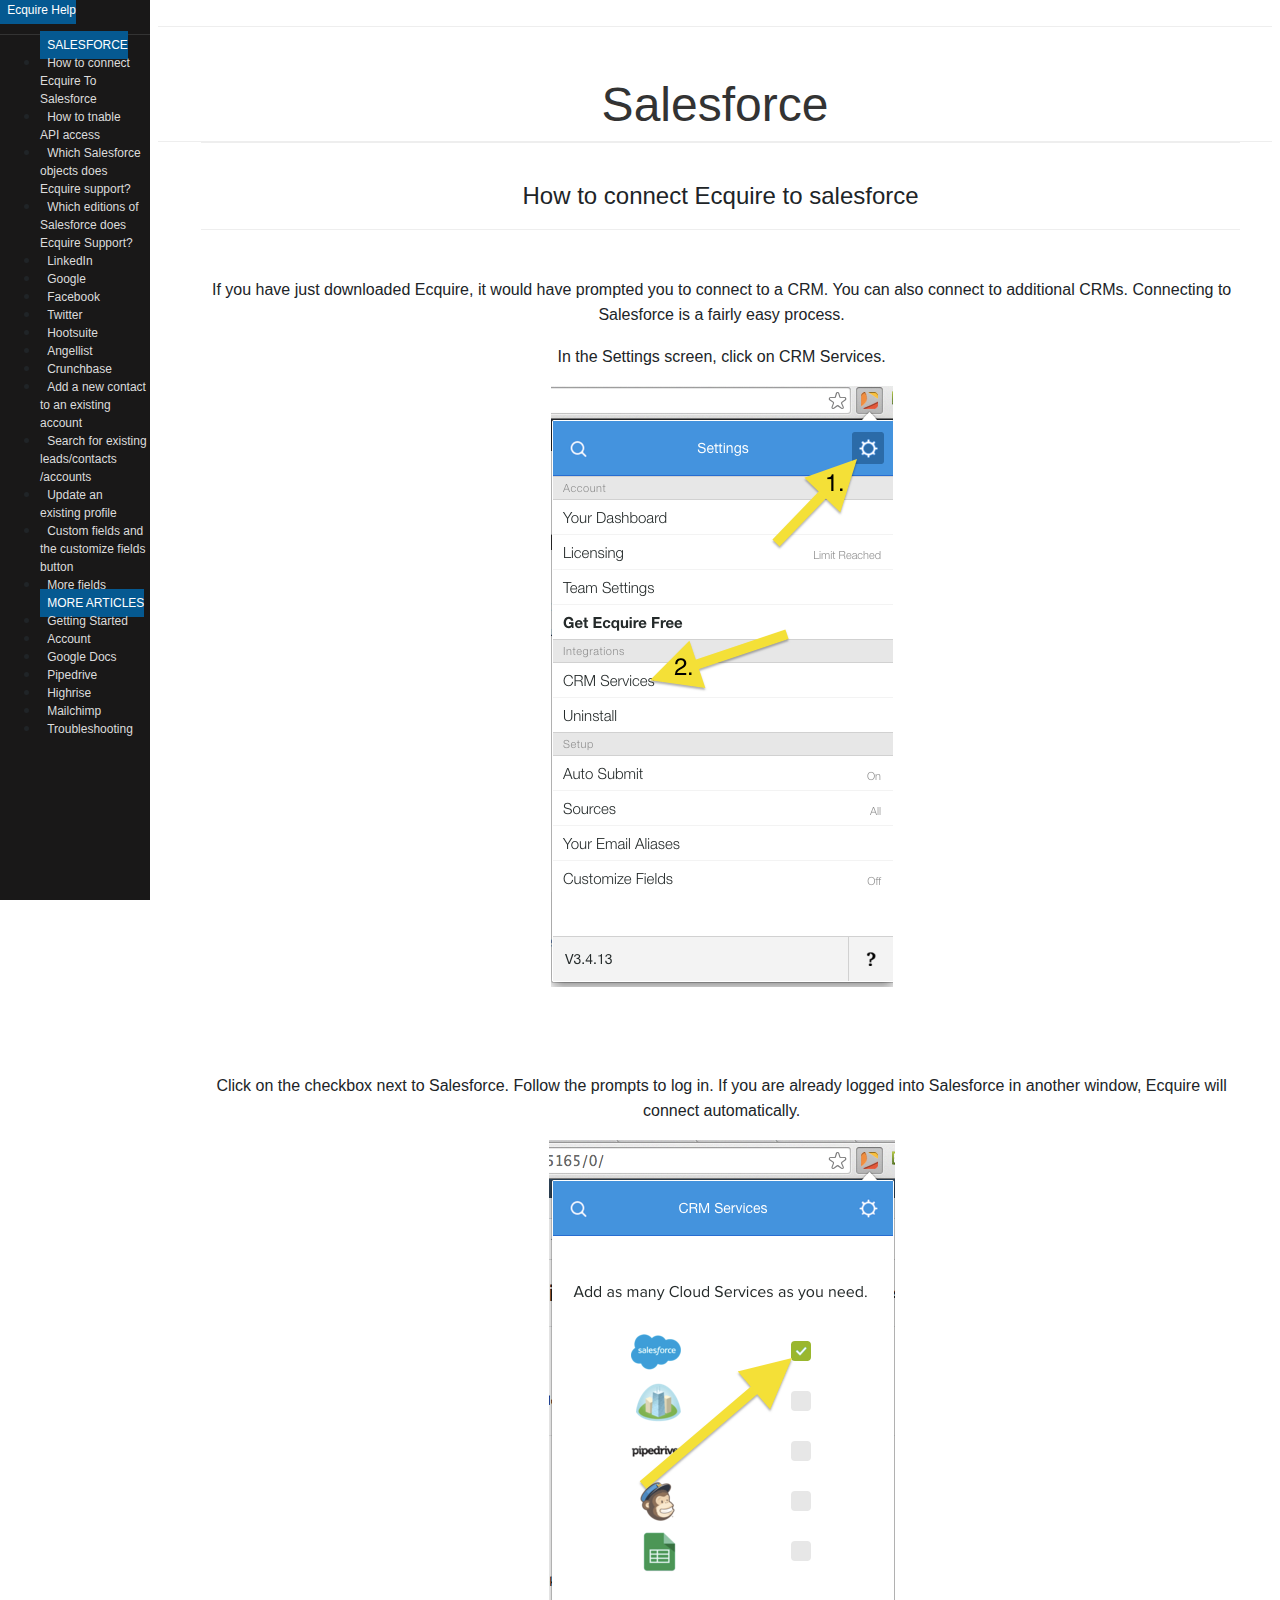
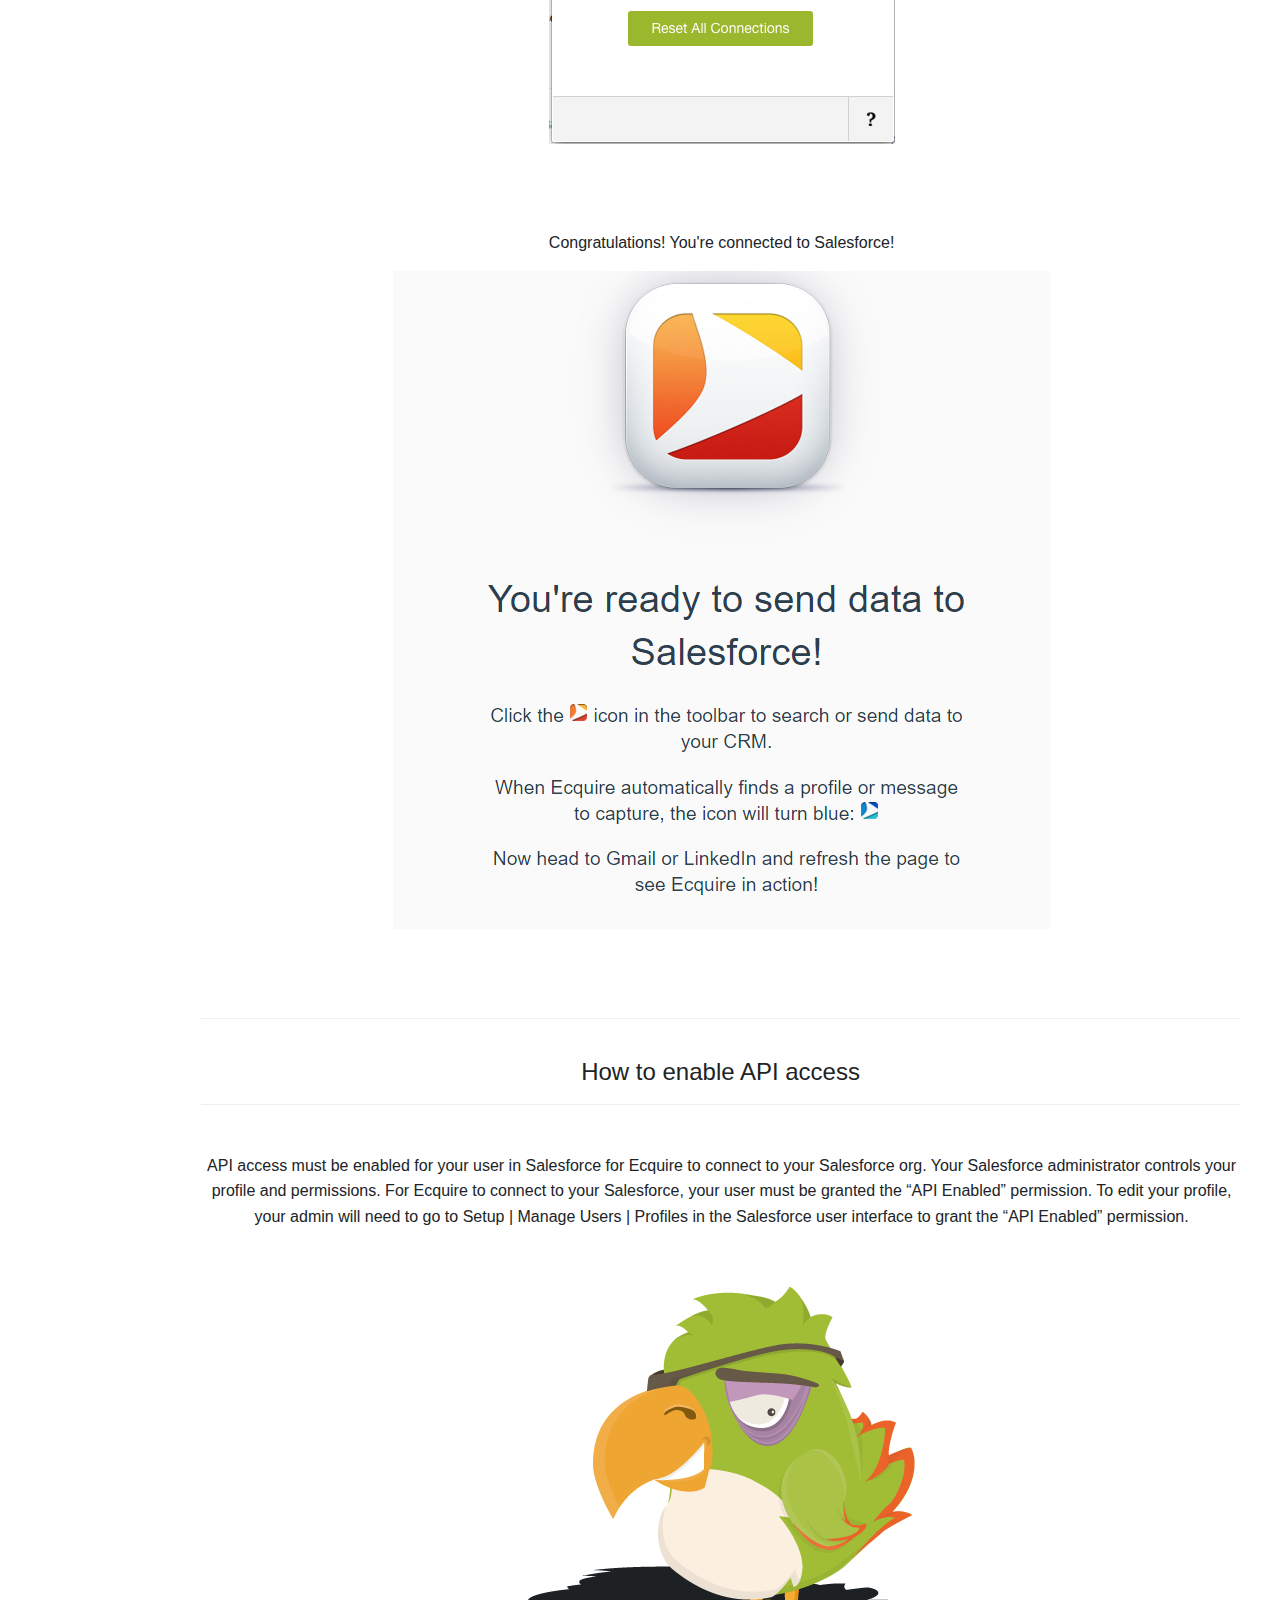
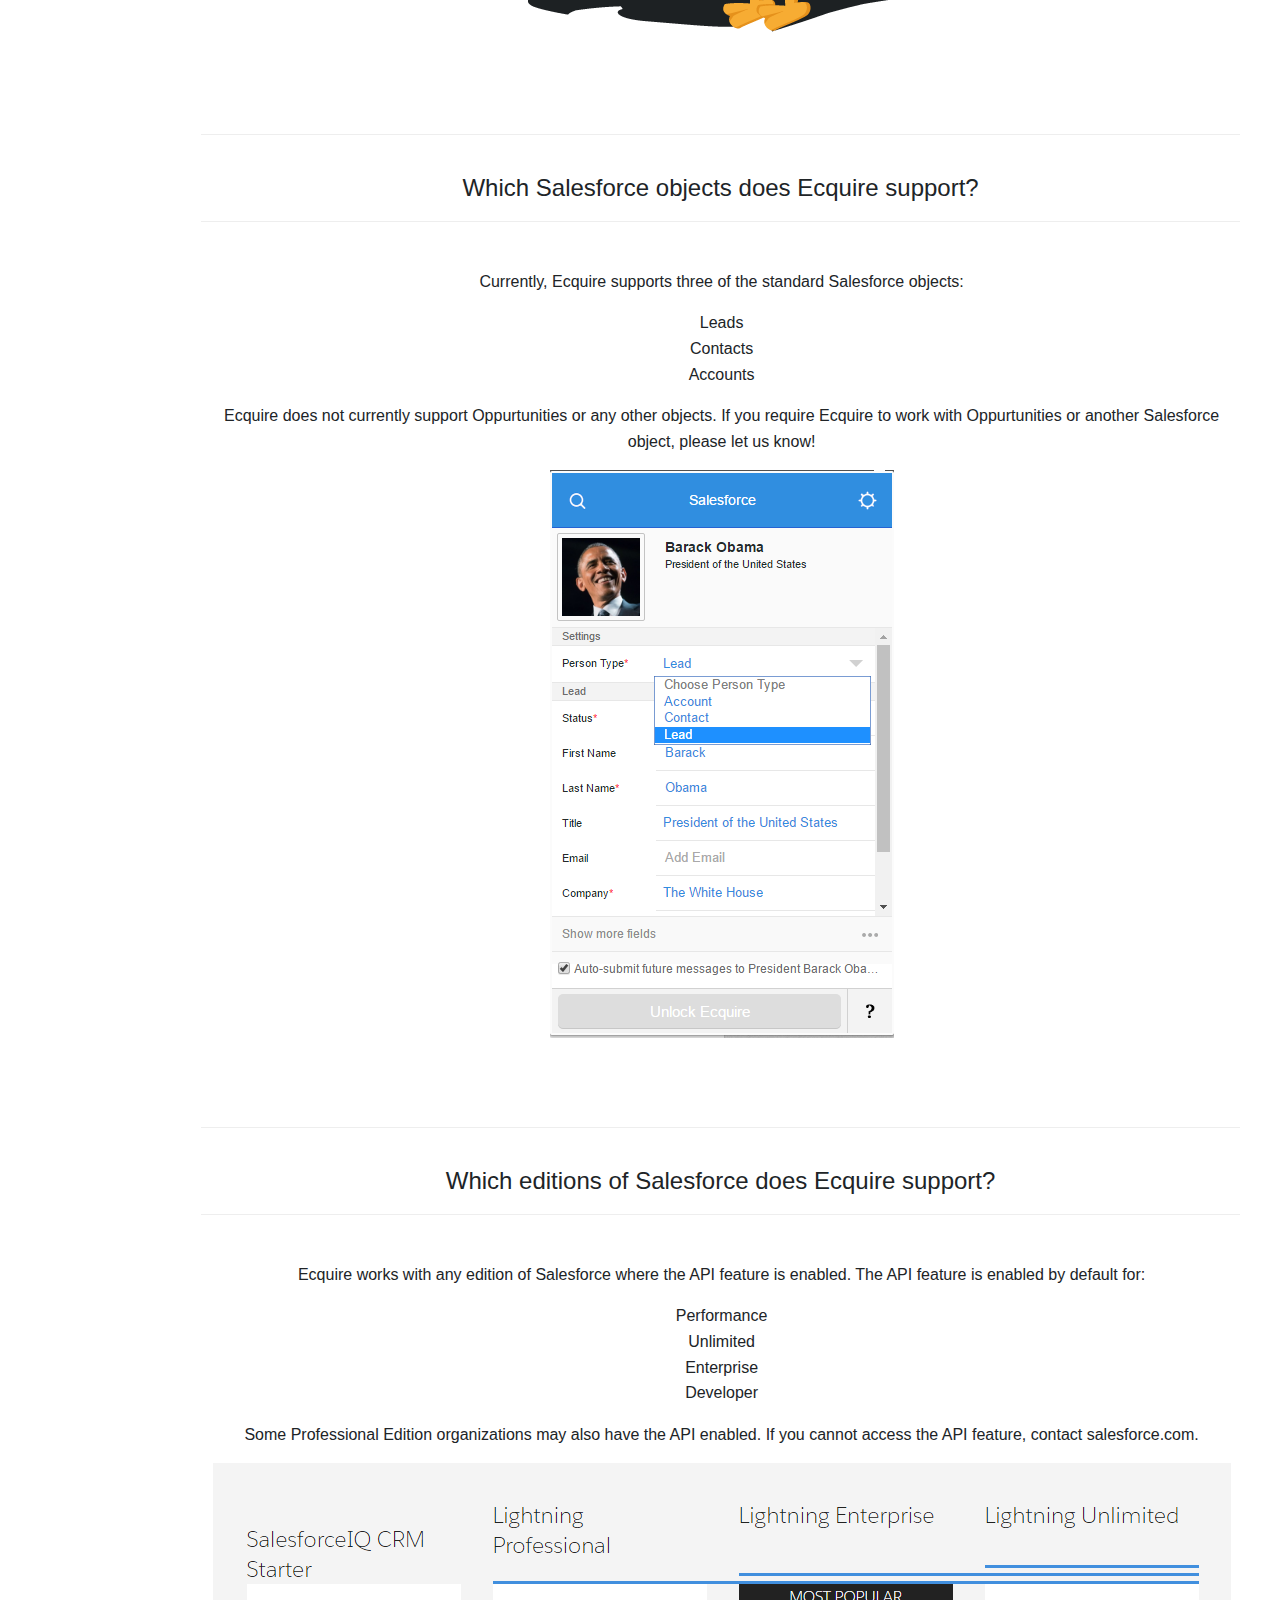
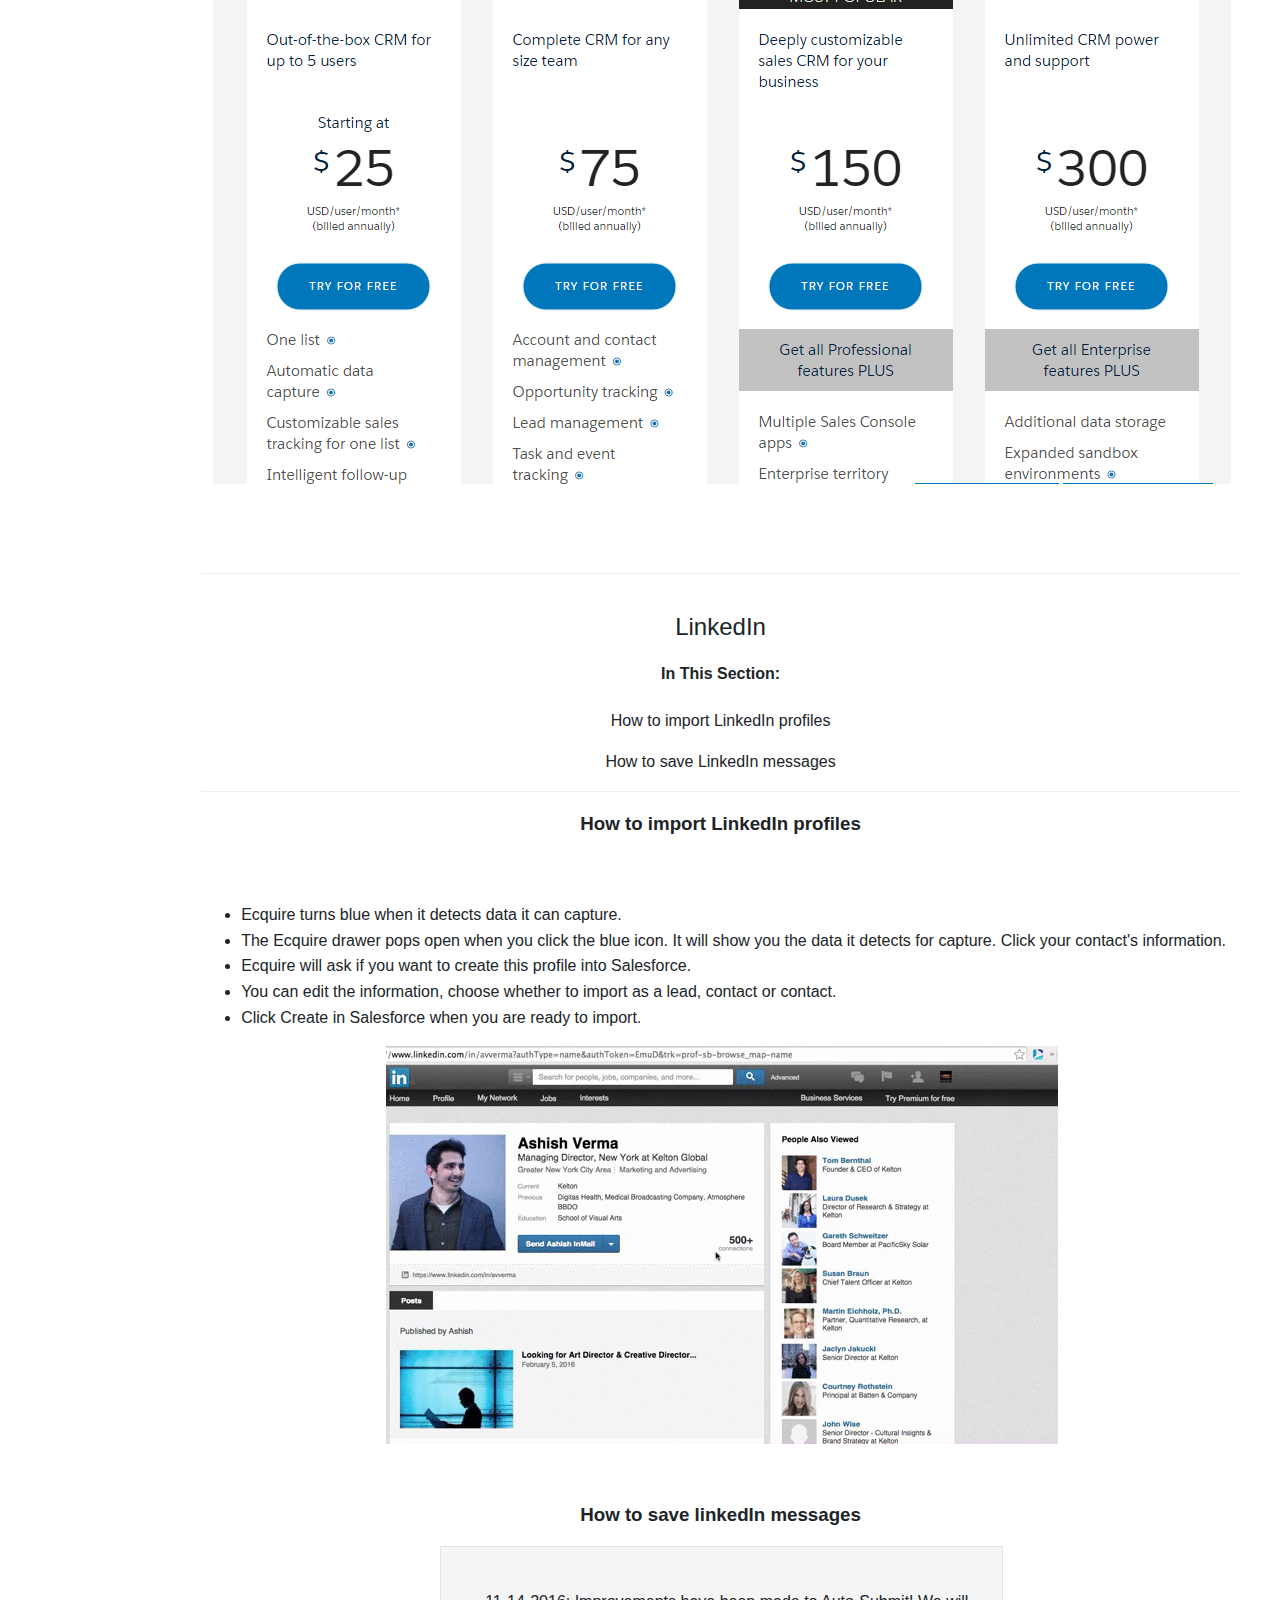
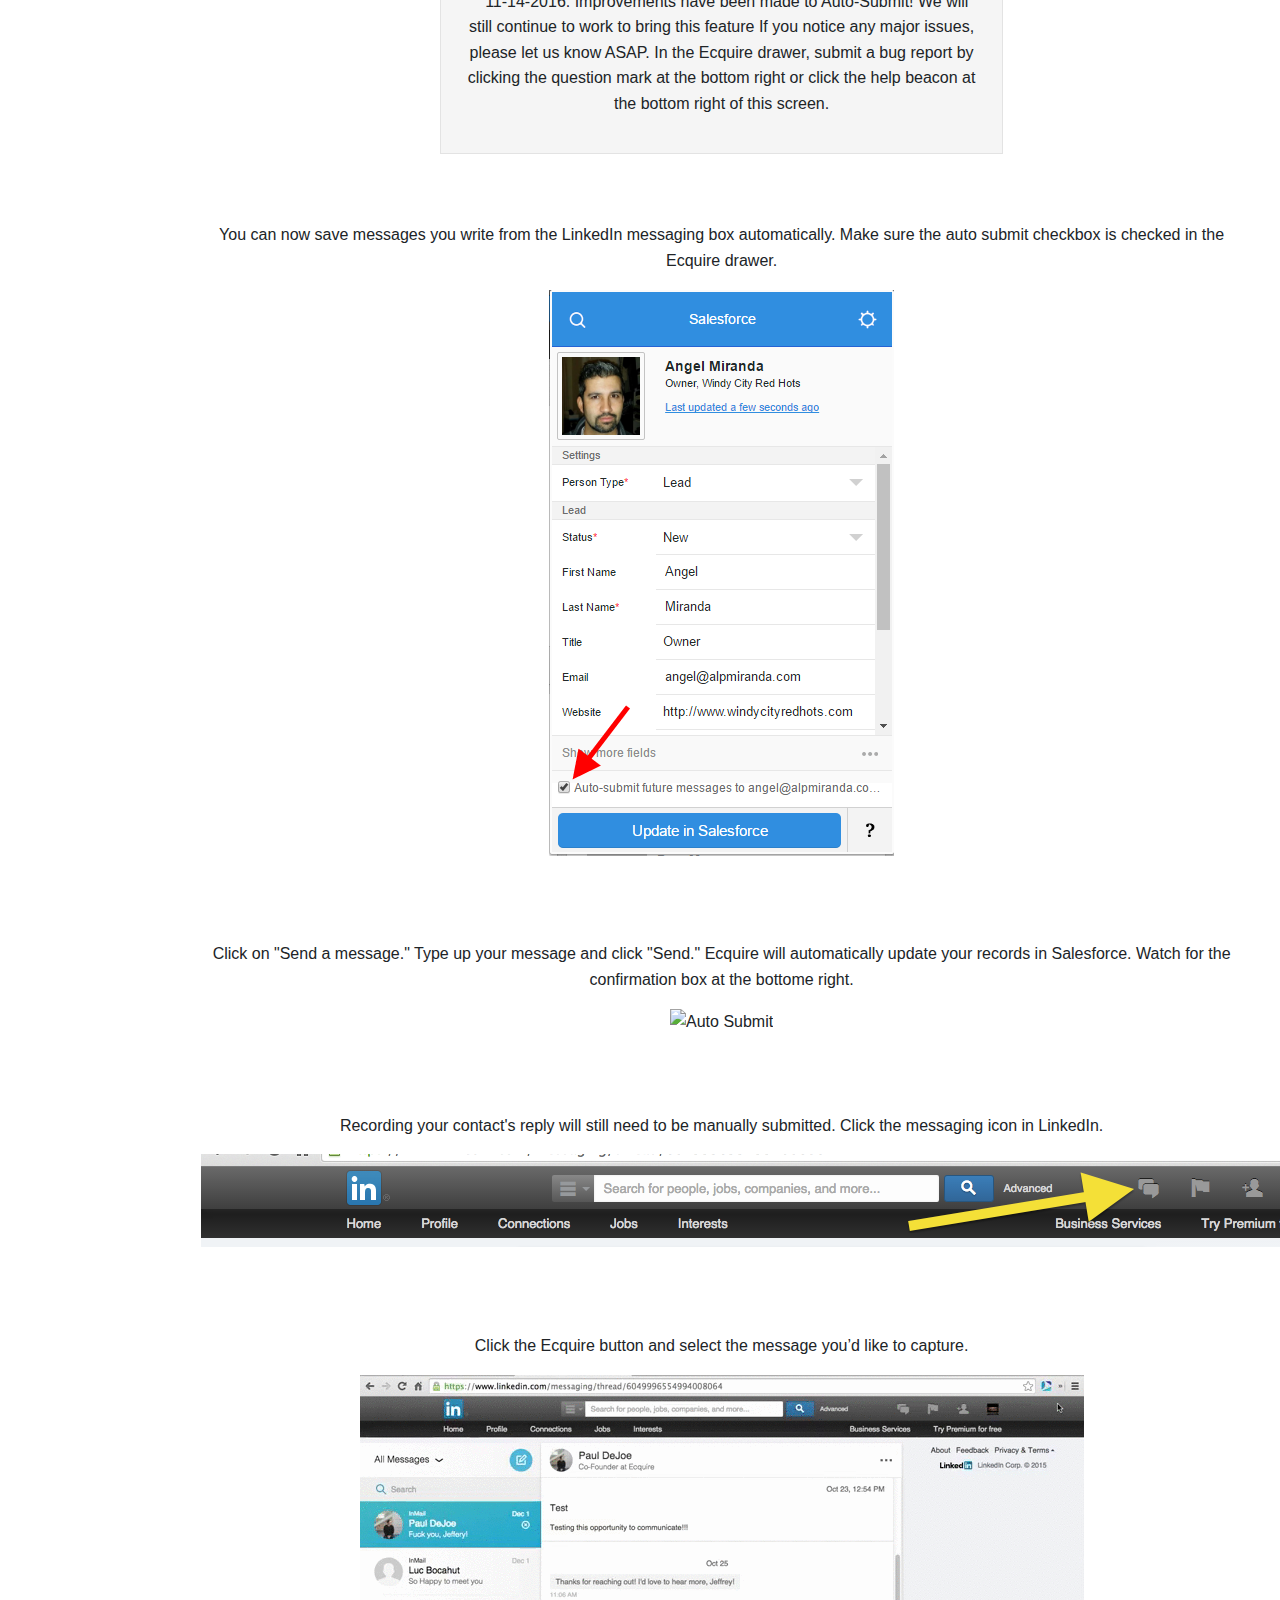
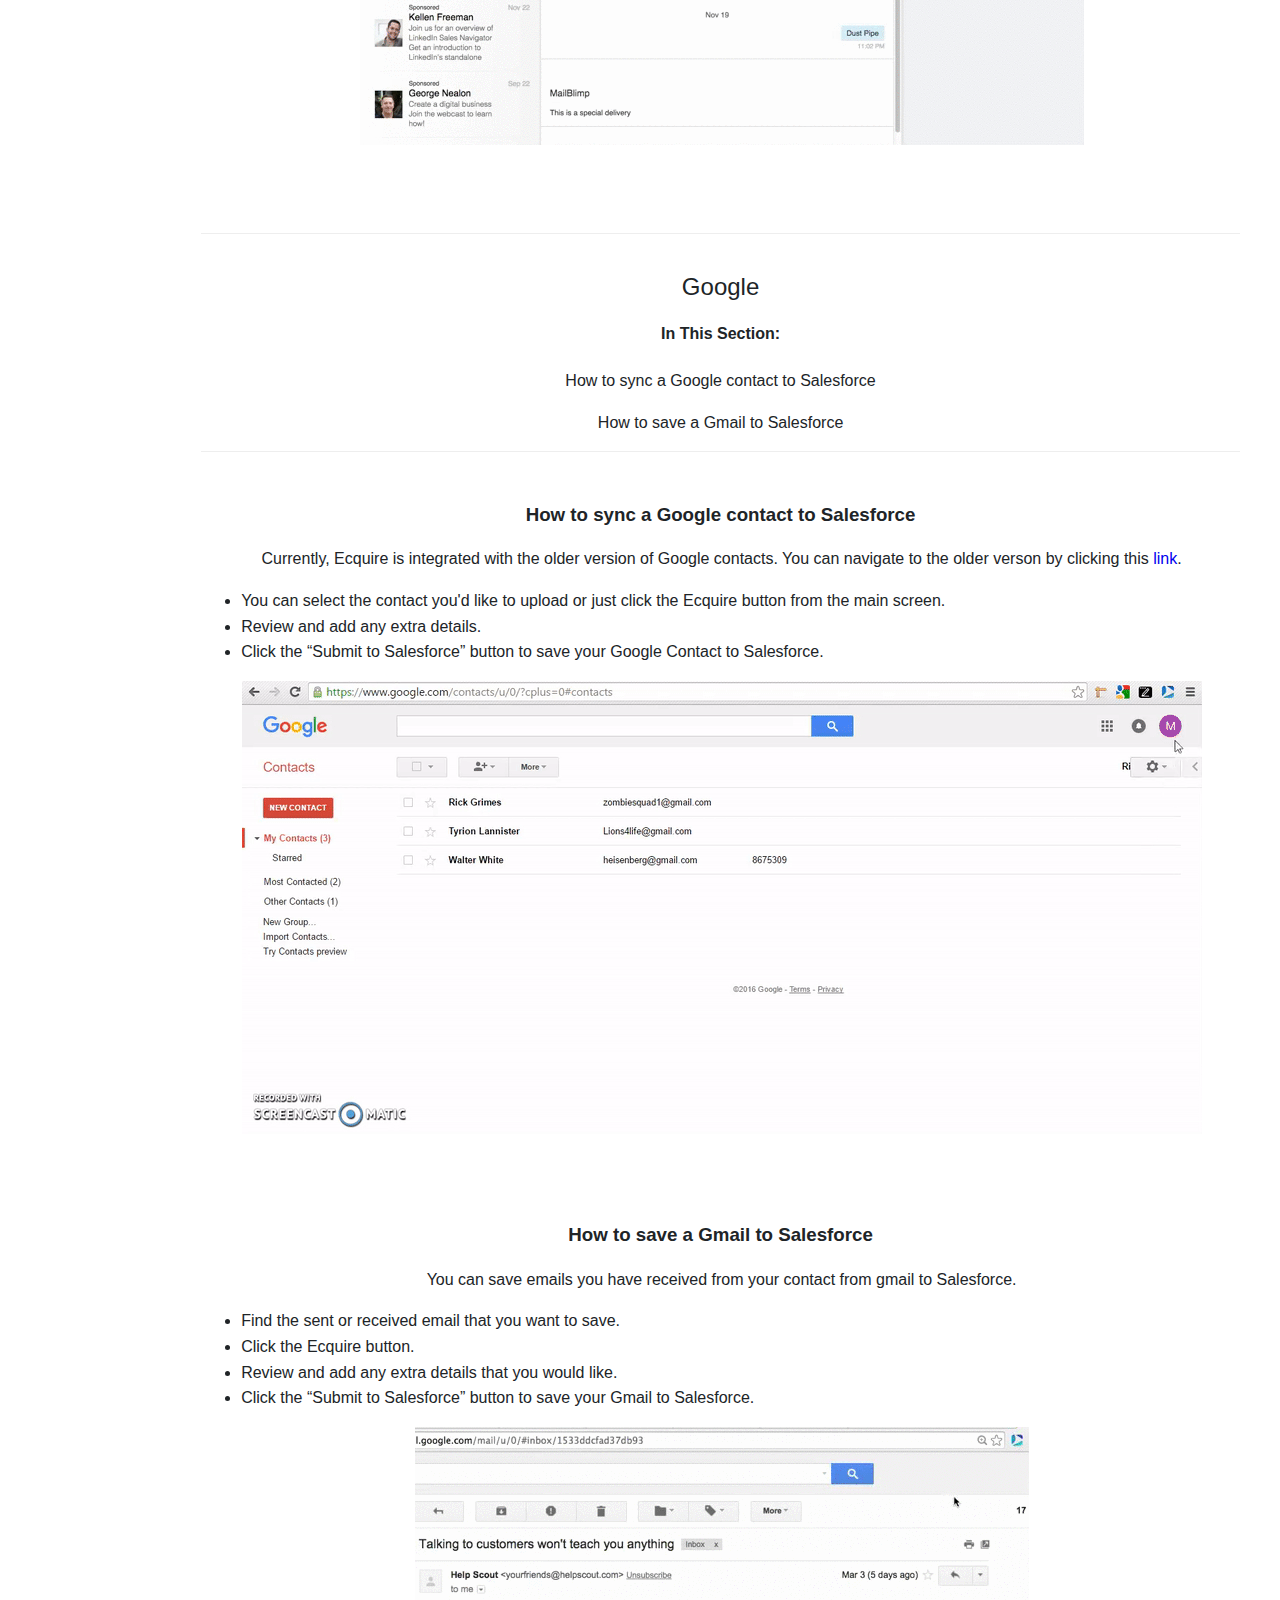
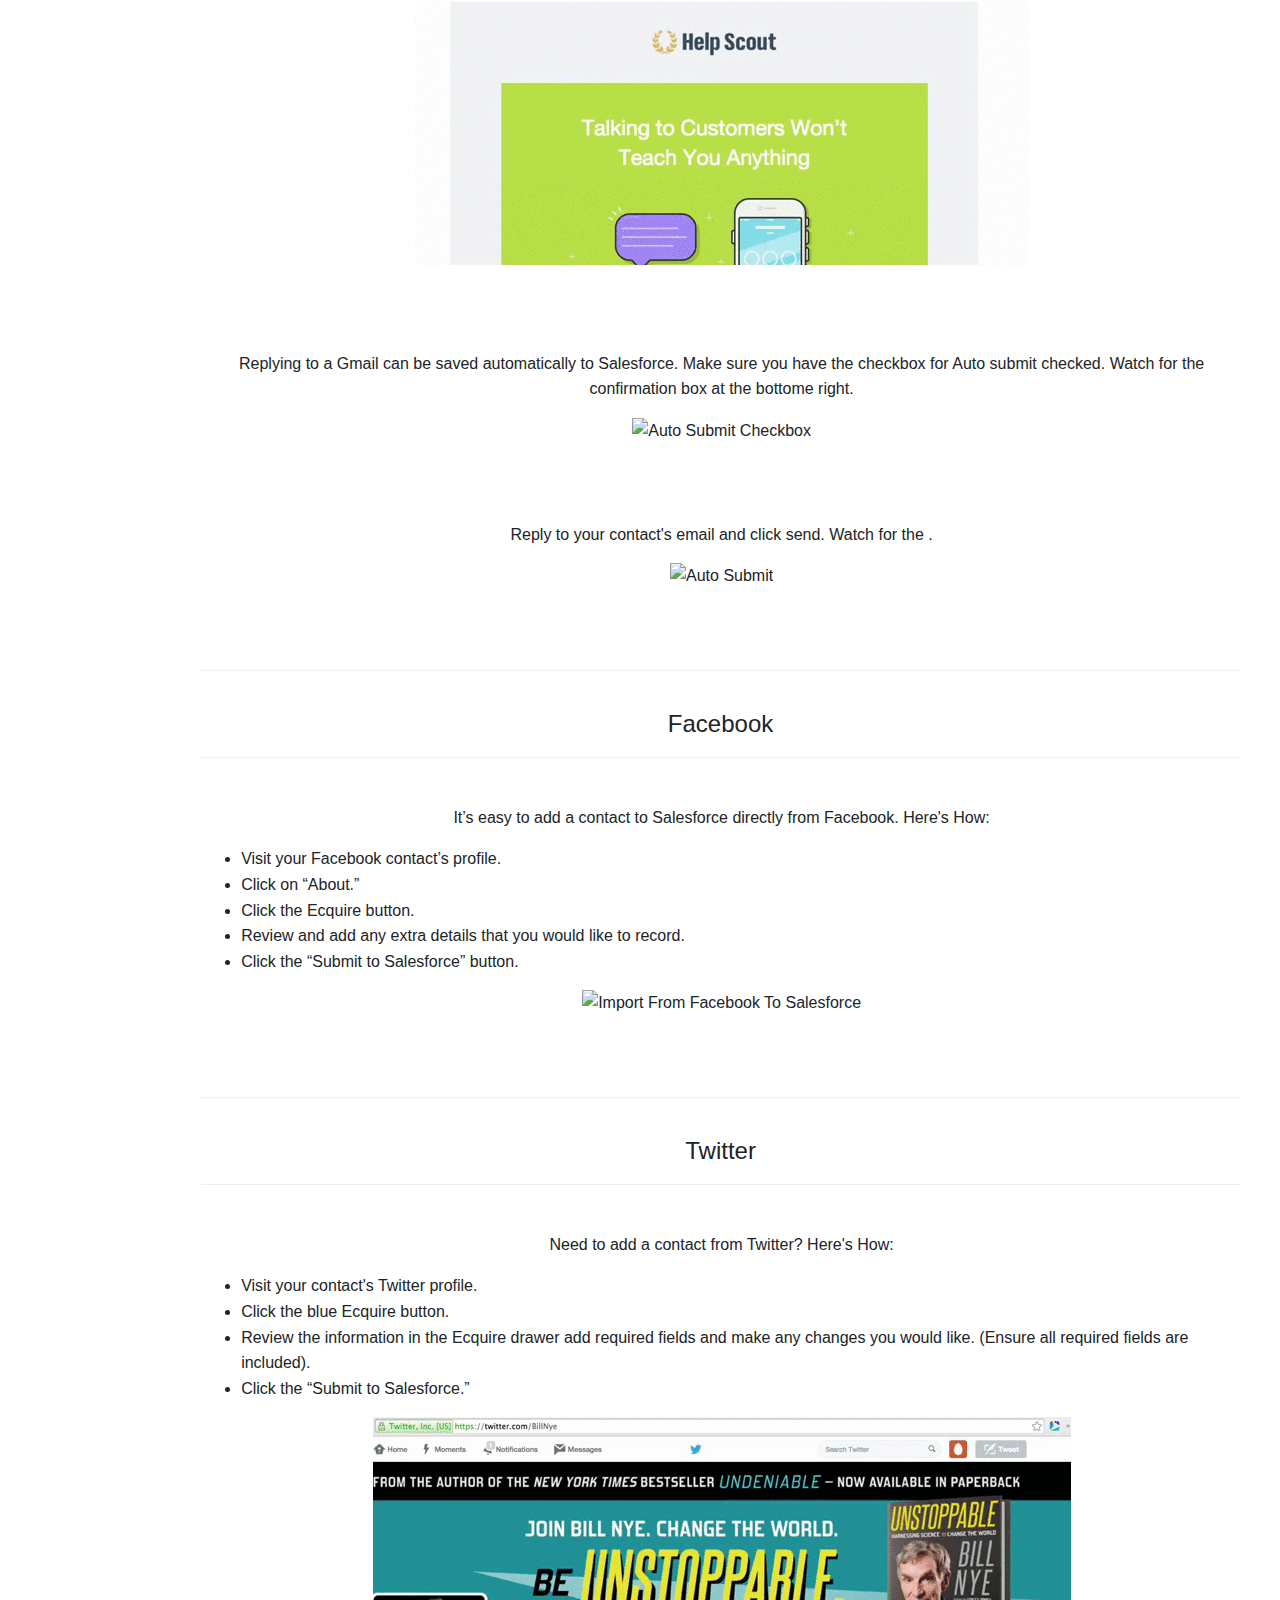
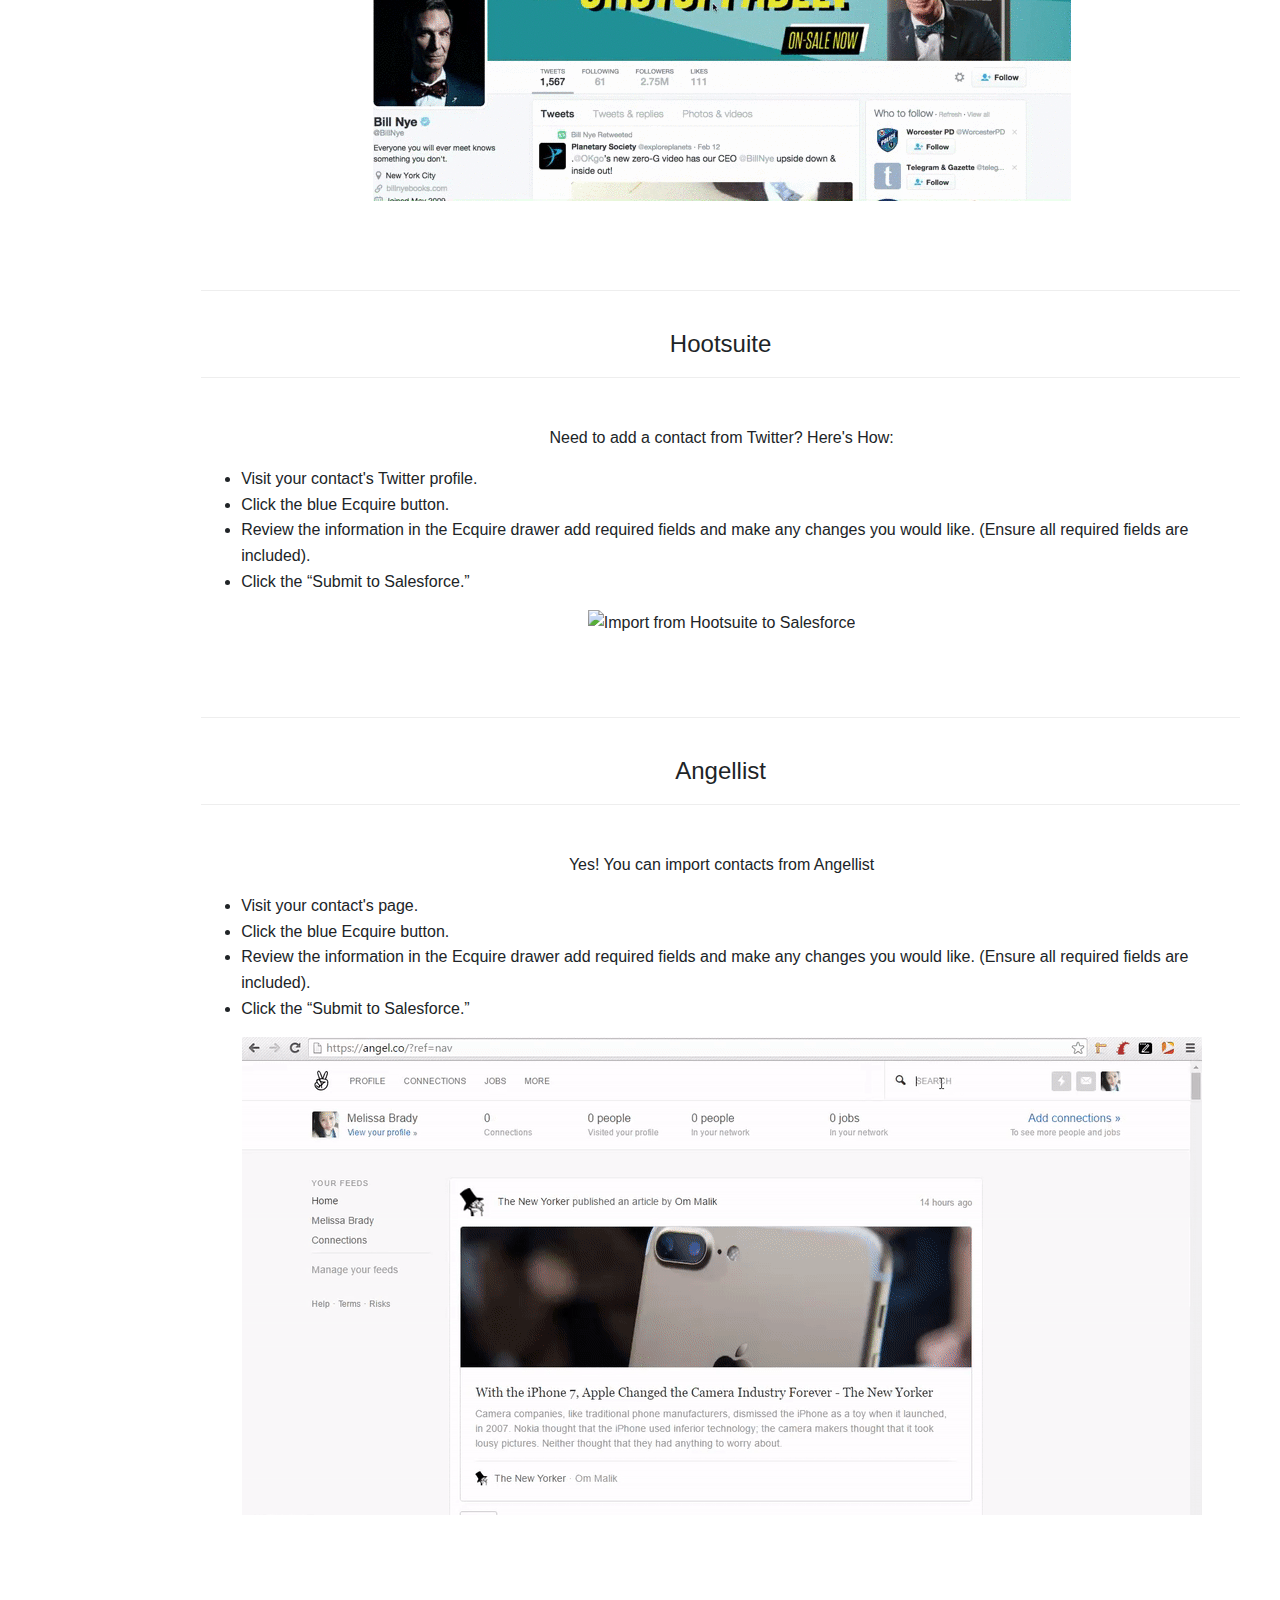
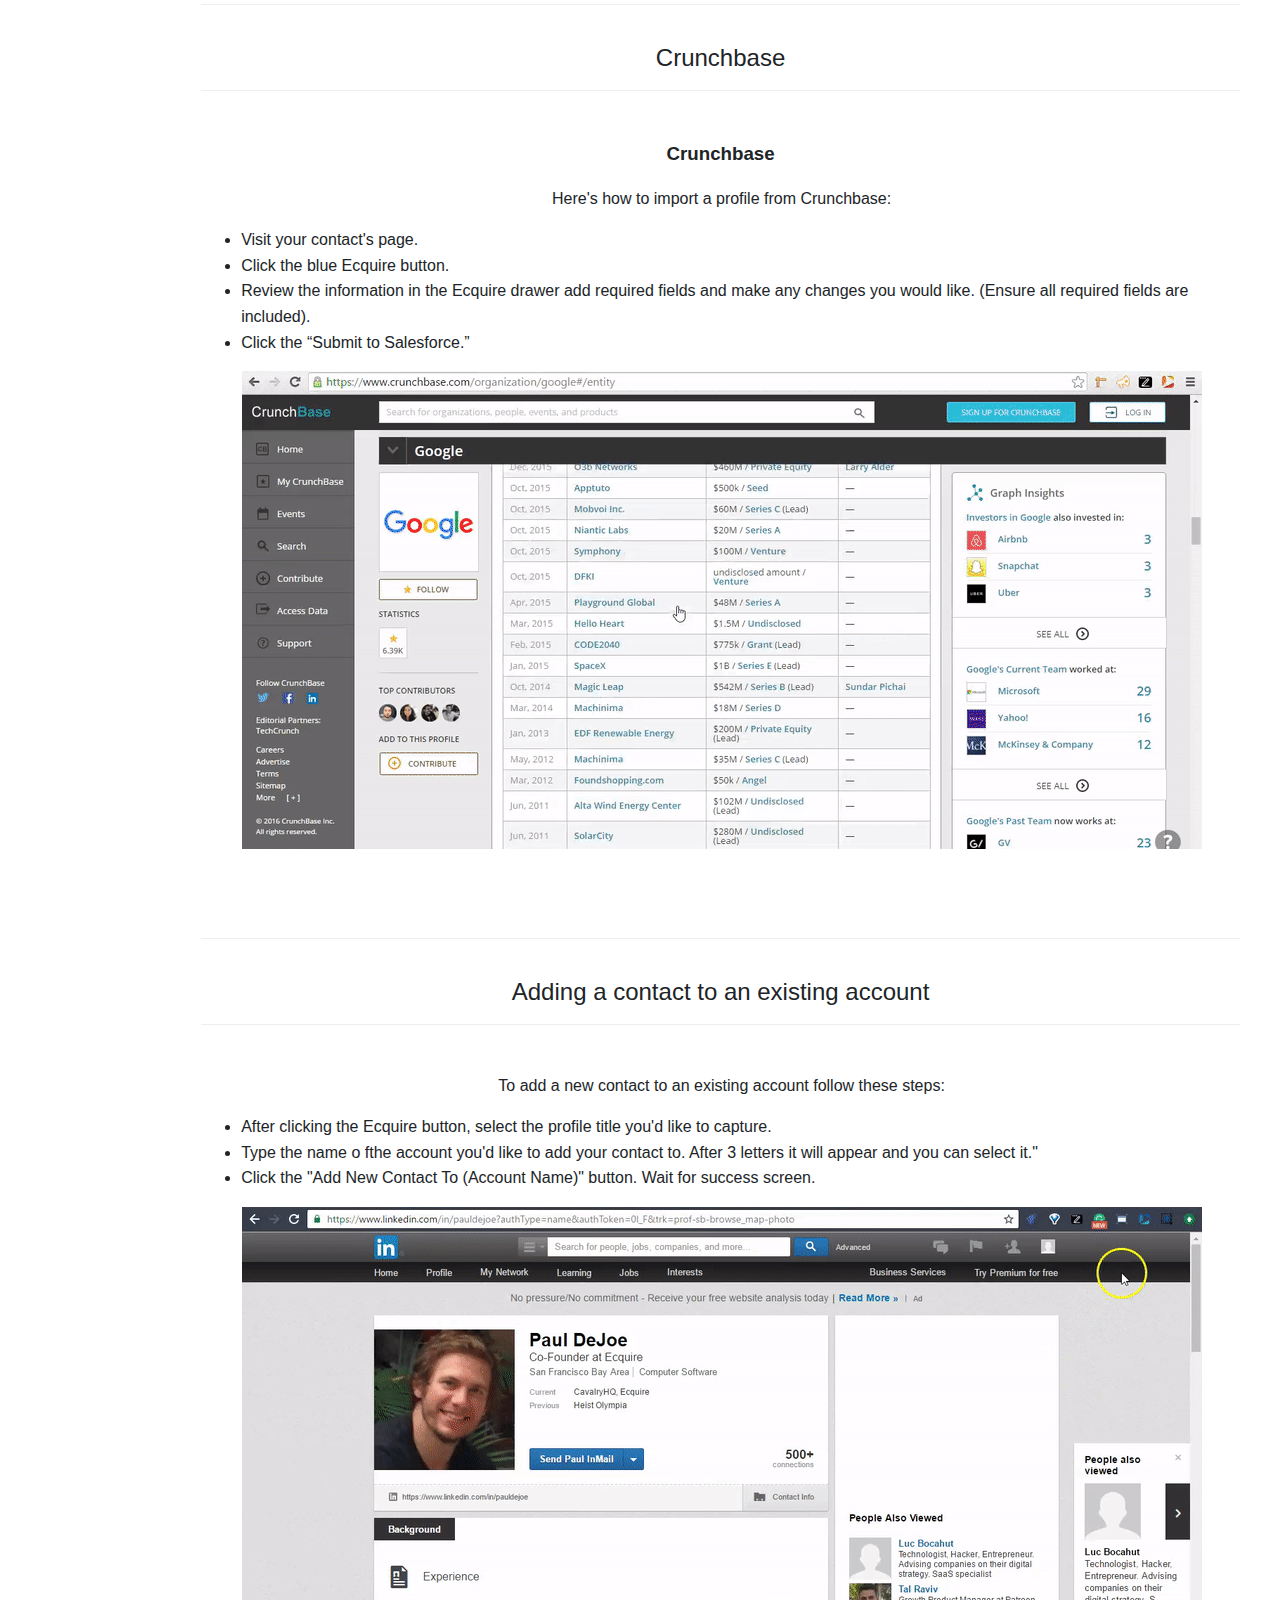
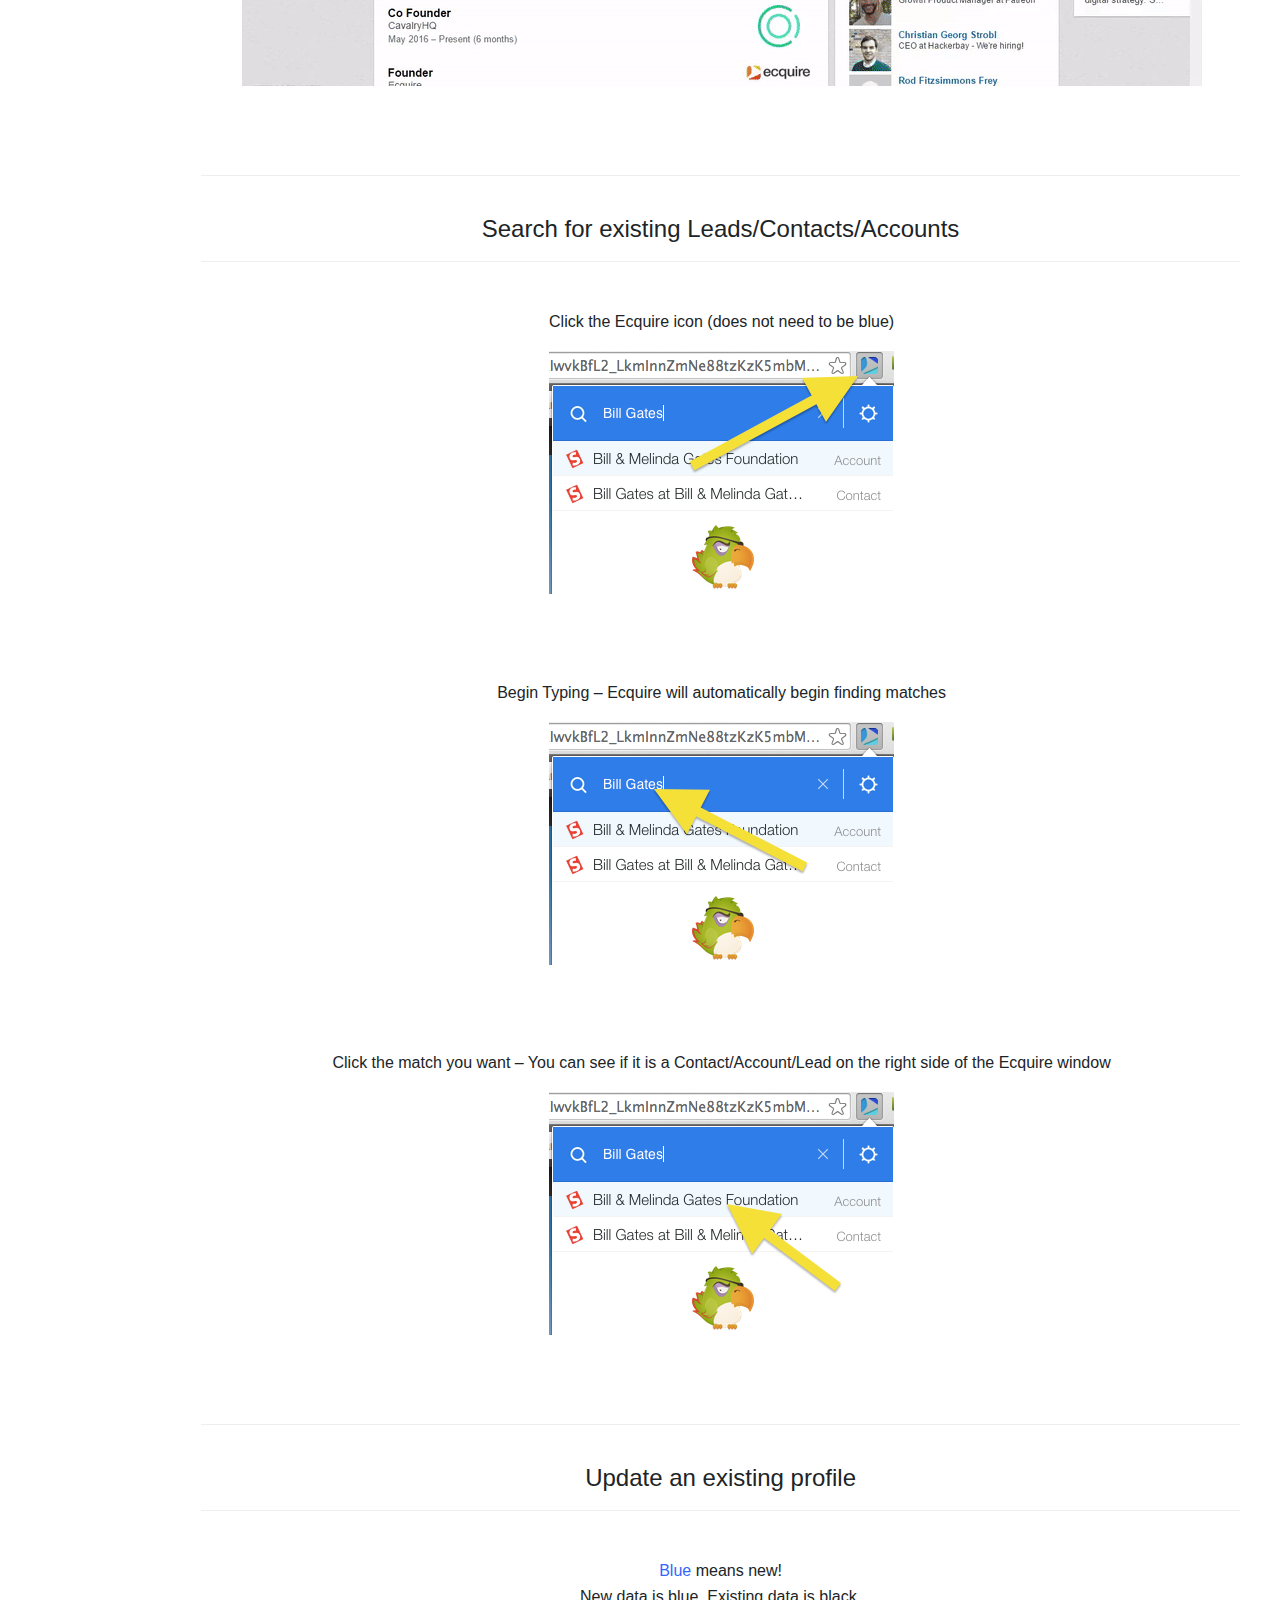
==== commit 024ed476: "added auto submit tutorial and minor navbar text edit" ====
--- a/salesforce.html
+++ b/salesforce.html
@@ -179,7 +179,7 @@
             <p>You can now save messages you write from the LinkedIn messaging box automatically. Make sure the auto submit checkbox is checked in the Ecquire drawer.</p>
           </div>   
           <div class="pure-u-1 pure-u-md-1-2"> 
-            <img src="img/salesforce/auto-submit-checkbox.png" class="pure-img" alt="Auto Submit Checkbox">
+            <img src="img/salesforce/auto-submit-checkbox.PNG" class="pure-img" alt="Auto Submit Checkbox">
           </div>
         </div><!--/column-row-->
         <div class="column-row">
@@ -188,7 +188,7 @@
               Watch for the confirmation box at the bottome right.</p>
           </div>   
           <div class="pure-u-1 pure-u-md-1-2"> 
-            <img src="img/salesforce/auto-submit-fixed1.gif" class="pure-img" alt="Auto Submit Checkbox">
+            <img src="img/salesforce/auto-submit-fixed1.gif" class="pure-img" alt="Auto Submit">
           </div>
         </div><!--/column-row-->
         <div class="column-row">
@@ -249,9 +249,26 @@
             </ul>
           </div>
           <div class="pure-u-1 pure-u-md-1-2"> 
-            <img src="img/salesforce/gmailtosalesforce.gif" class="pure-img" "Manually Submitting A Gmail">
-          </div>
-        </div><!--/column-row-->
+            <img src="img/salesforce/gmailtosalesforce.gif" class="pure-img" alt="Manually Submitting A Gmail">
+          </div>
+        </div><!--/column-row-->
+        <div class="column-row">
+          <div class="pure-u-1 pure-u-md-1-2"> 
+            <p>Replying to a Gmail can be saved automatically to Salesforce. Make sure you have the checkbox for Auto submit checked. Watch for the confirmation box at the bottome right.</p>
+          </div>
+          <div class="pure-u-1 pure-u-md-1-2"> 
+            <img src="img/salesforce/auto-submit-checkbox-gmail.PNG" class="pure-img" alt="Auto Submit Checkbox">
+          </div>
+        </div><!--/column-row-->
+        <div class="column-row">
+          <div class="pure-u-1 pure-u-md-1-2"> 
+            <p>Reply to your contact's email and click send. Watch for the .</p>
+          </div>
+          <div class="pure-u-1 pure-u-md-1-2"> 
+            <img src="img/salesforce/gmail-auto-submit-reply.gif" class="pure-img" alt="Auto Submit">
+          </div>
+        </div><!--/column-row-->
+
       </div><!--/content-->
     <!--/GOOGLE-->
 
